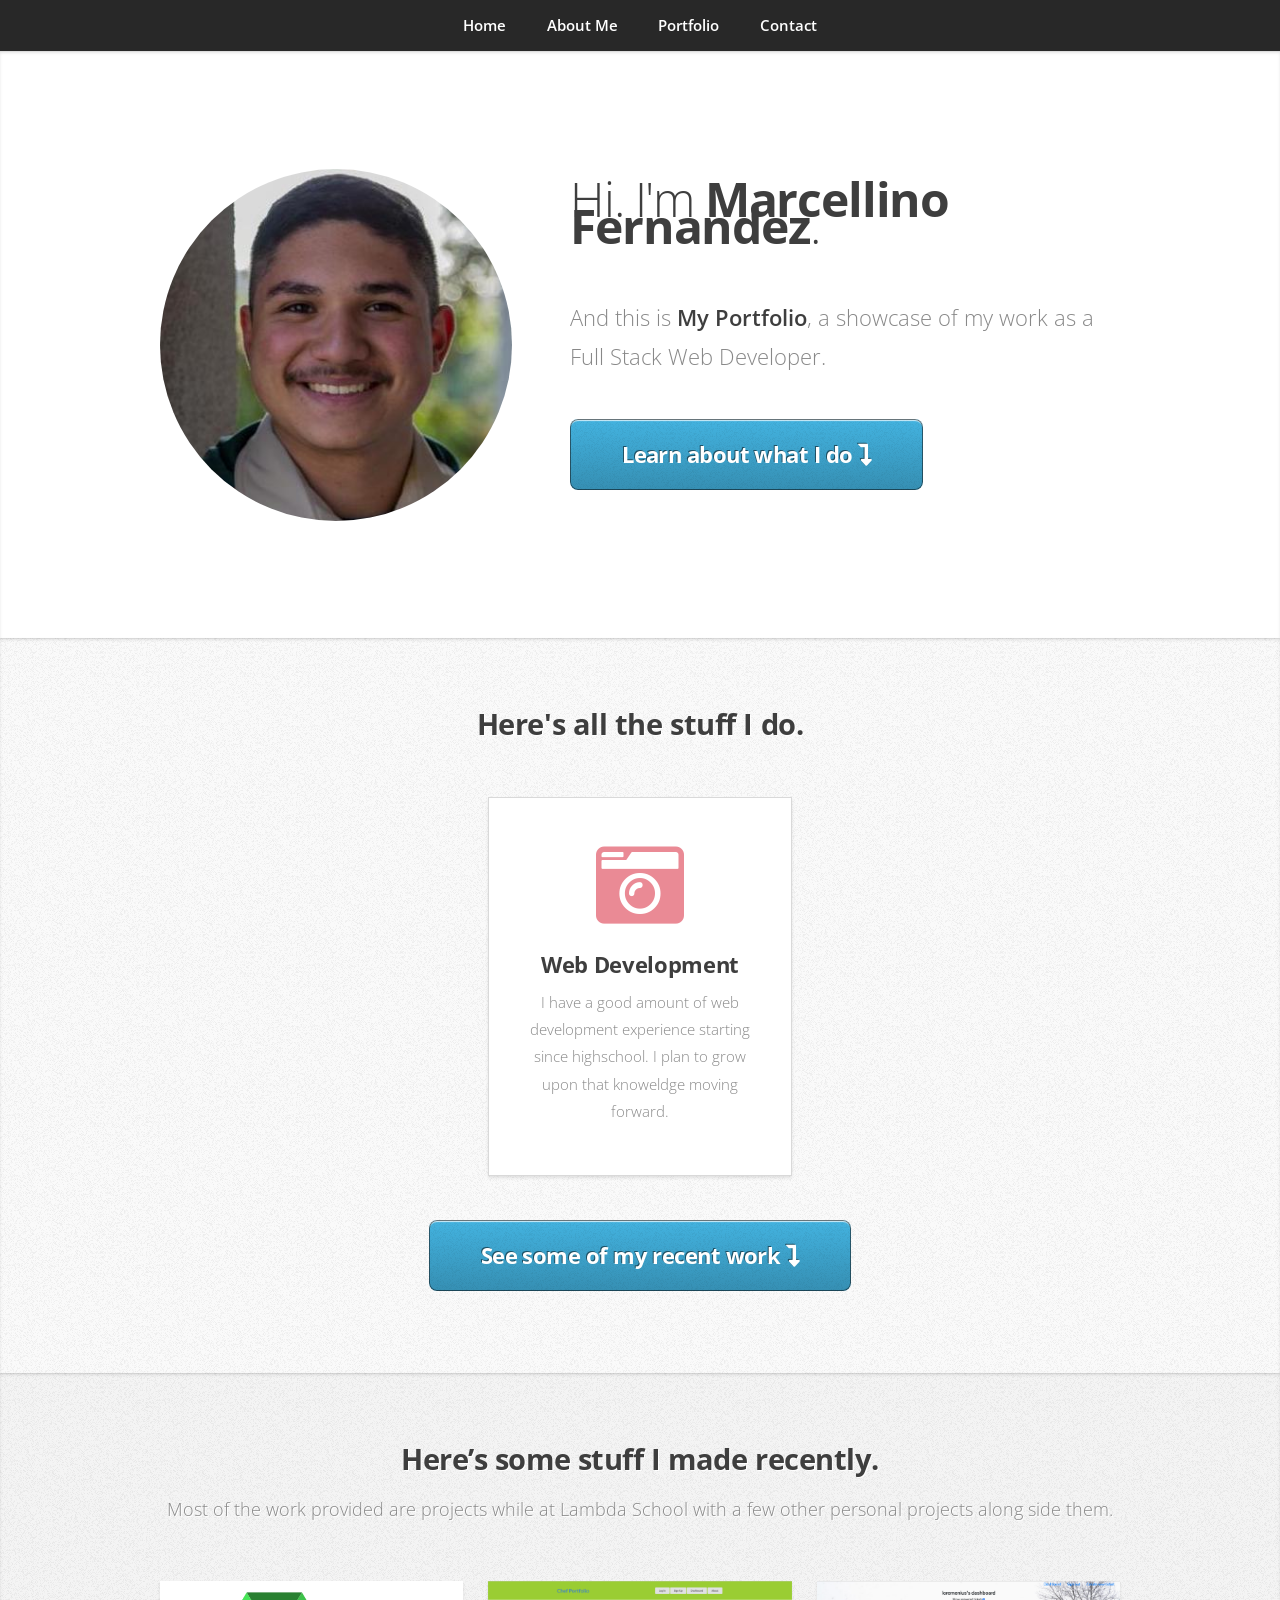
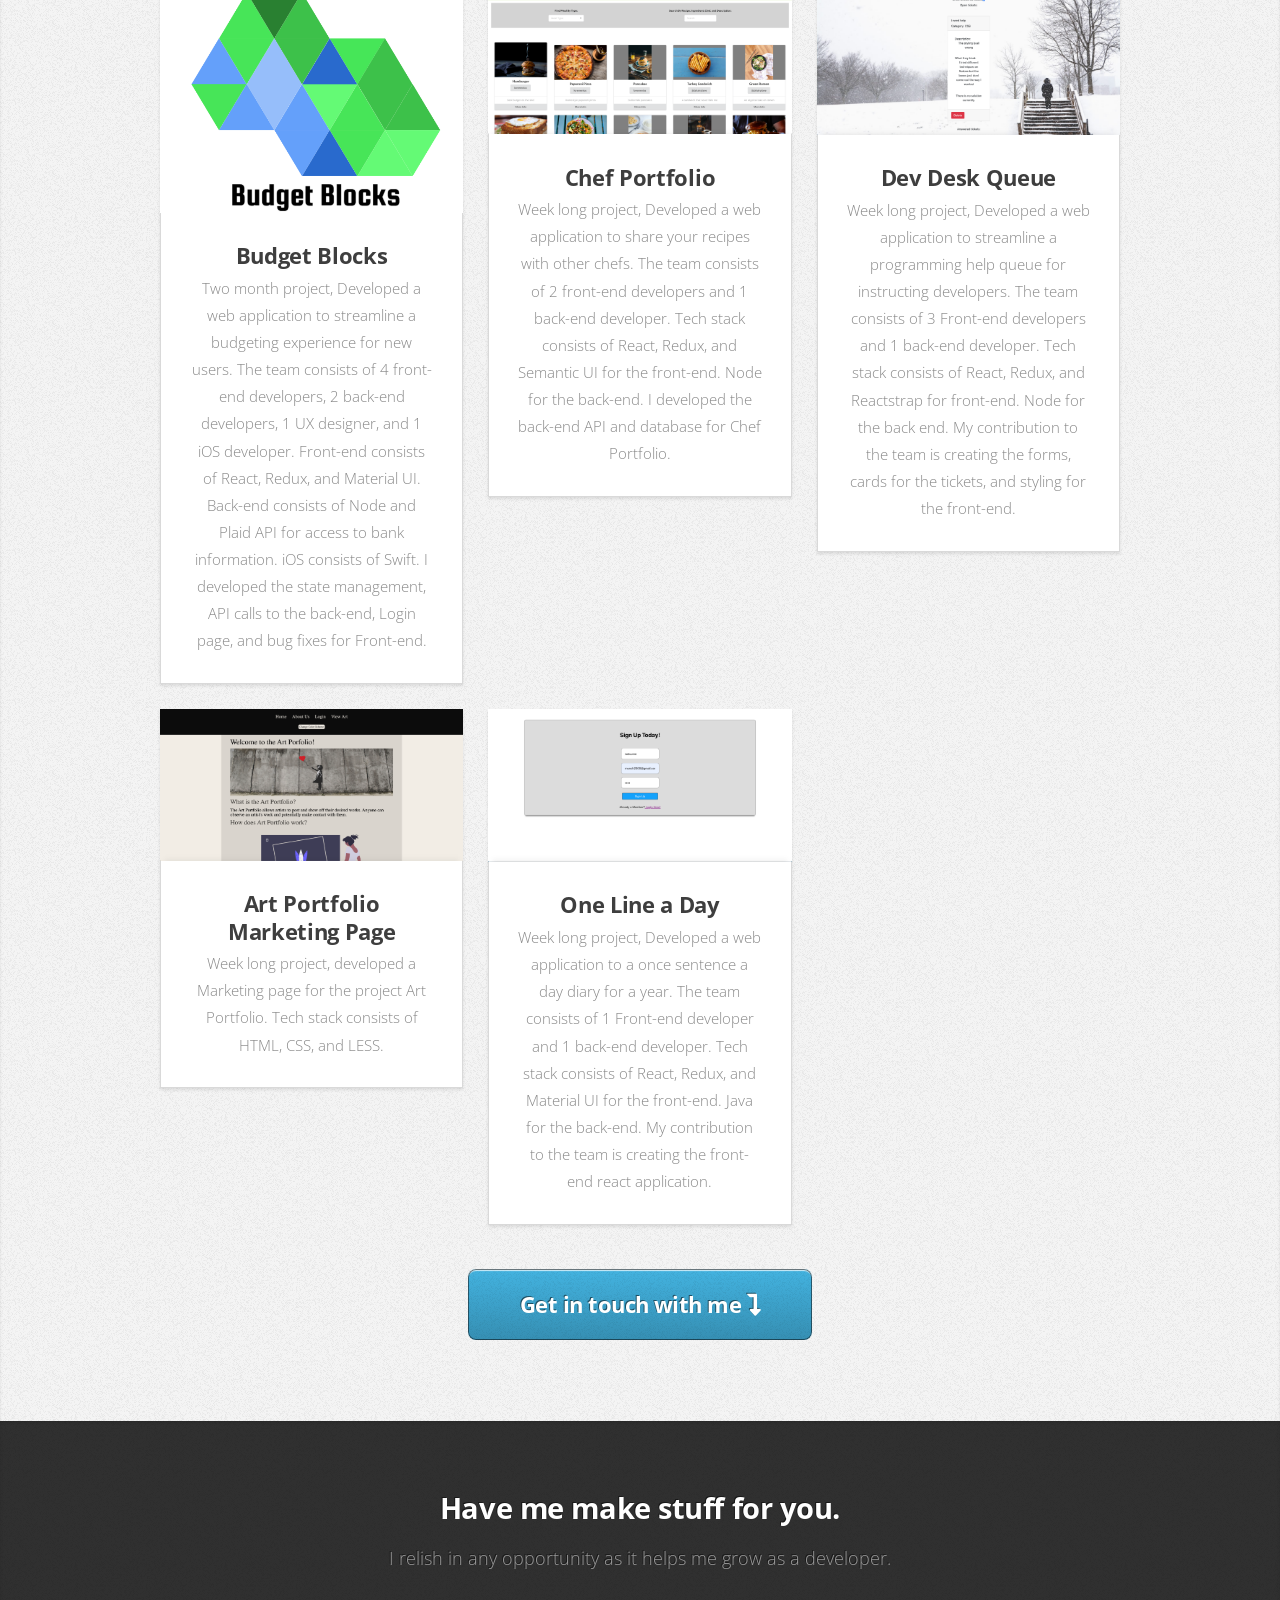
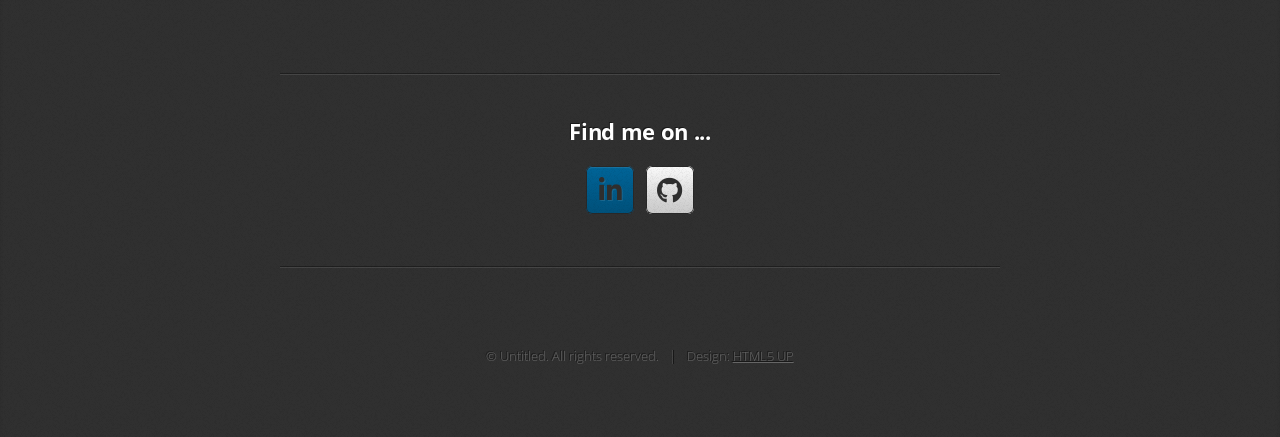
==== index.html @ 63245873 "changed naming of navbar" ====
<!DOCTYPE HTML>
<!--
	Miniport by HTML5 UP
	html5up.net | @ajlkn
	Free for personal and commercial use under the CCA 3.0 license (html5up.net/license)
-->
<html>
	<head>
		<title>Marcellino Fernandez</title>
		<meta charset="utf-8" />
		<meta name="viewport" content="width=device-width, initial-scale=1, user-scalable=no" />
		<link rel="stylesheet" href="assets/css/main.css" />
	</head>
	<body class="is-preload">

		<!-- Nav -->
			<nav id="nav">
				<ul class="container">
					<li><a href="#top">Home</a></li>
					<li><a href="#work">About Me</a></li>
					<li><a href="#portfolio">Portfolio</a></li>
					<li><a href="#contact">Contact</a></li>
				</ul>
			</nav>

		<!-- Home -->
			<article id="top" class="wrapper style1">
				<div class="container">
					<div class="row">
						<div class="col-4 col-5-large col-12-medium">
							<span class="image fit"><img src="images/profilepicture.jpeg" alt="" /></span>
						</div>
						<div class="col-8 col-7-large col-12-medium">
							<header>
								<h1>Hi. I'm <strong>Marcellino Fernandez</strong>.</h1>
							</header>
							<p>And this is <strong>My Portfolio</strong>, a showcase of my work as a Full Stack Web Developer.</p>
							<a href="#work" class="button large scrolly">Learn about what I do <span class="fas fa-level-down-alt"></span> </a>
						</div>
					</div>
				</div>
			</article>

		<!-- Work -->
			<article id="work" class="wrapper style2">
				<div class="container">
					<header>
						<h2>Here's all the stuff I do.</h2>
					
					</header>
					<div class="row aln-center">
						<div class="col-4 col-6-medium col-12-small">
							<section class="box style1">
								<span class="icon solid featured fa-camera-retro"></span>
								<h3>Web Development</h3>
								<p>I have a good amount of web development experience starting since highschool. I plan to grow upon that knoweldge moving forward.</p>
							</section>
						</div>
					</div>
					<footer>
					
						<a href="#portfolio" class="button large scrolly">See some of my recent work <span class="fas fa-level-down-alt"></span> </a>
					</footer>
				</div>
			</article>

		<!-- Portfolio -->
			<article id="portfolio" class="wrapper style3">
				<div class="container">
					<header>
						<h2>Here’s some stuff I made recently.</h2>
						<p>Most of the work provided are projects while at Lambda School with a few other personal projects along side them.</p>
					</header>
					<div class="row">
						<div class="col-4 col-6-medium col-12-small">
							<article class="box style2">
								<a href="https://www.budgetblocks.org/" class="image featured"><img src="images/budgetblocks.png" alt="" /></a>
								<h3><a href="https://www.budgetblocks.org/">Budget Blocks</a></h3>
								<p>Two month project, Developed a web application to streamline a budgeting experience for new users. The team consists of 4 front-end developers, 2 back-end developers, 1 UX designer, and 1 iOS developer. Front-end consists of React, Redux, and Material UI. Back-end consists of Node and Plaid API for access to bank information. iOS consists of Swift. I developed the state management, API calls to the back-end, Login page, and bug fixes for Front-end.</p>
							</article>
						</div>
						<div class="col-4 col-6-medium col-12-small">
							<article class="box style2">
								<a href="https://front-end-delta-puce.now.sh/" class="image featured"><img src="images/chefport.png" alt="" /></a>
								<h3><a href="https://front-end-delta-puce.now.sh/">Chef Portfolio</a></h3>
								<p>Week long project, Developed a web application to share your recipes with other chefs. The team consists of 2 front-end developers and 1 back-end developer. Tech stack consists of React, Redux, and Semantic UI for the front-end. Node for the back-end. I developed the back-end API and database for Chef Portfolio.</p>
							</article>
						</div>
						<div class="col-4 col-6-medium col-12-small">
							<article class="box style2">
								<a href="https://devdesk-queue-bw.netlify.app/" class="image featured"><img src="images/devdeskqueue.png" alt="" /></a>
								<h3><a href="https://devdesk-queue-bw.netlify.app/">Dev Desk Queue</a></h3>
								<p>Week long project, Developed a web application to streamline a programming help queue for instructing developers. The team consists of 3 Front-end developers and 1 back-end developer. Tech stack consists of React, Redux, and Reactstrap for front-end. Node for the back end. My contribution to the team is creating the forms, cards for the tickets, and styling for the front-end.</p>
							</article>
						</div>
						<div class="col-4 col-6-medium col-12-small">
							<article class="box style2">
								<a href="bw-artportfolio/index.html" class="image featured"><img src="images/bw-art.png" alt="" /></a>
								<h3><a href="bw-artportfolio/index.html">Art Portfolio Marketing Page</a></h3>
								<p>Week long project, developed a Marketing page for the project Art Portfolio. Tech stack consists of HTML, CSS, and LESS. </p>
							</article>
						</div>
						<div class="col-4 col-6-medium col-12-small">
							<article class="box style2">
								<a href="https://front-end-eight-nu.now.sh/" class="image featured"><img src="images/onelineaday.png" alt="" /></a>
								<h3><a href="https://front-end-eight-nu.now.sh/">One Line a Day</a></h3>
								<p>Week long project, Developed a web application to a once sentence a day diary for a year. The team consists of 1 Front-end developer and 1 back-end developer. Tech stack consists of React, Redux, and Material UI for the front-end. Java for the back-end. My contribution to the team is creating the front-end react application.</p>
							</article>
						</div>
					</div>
					<footer>
						
						<a href="#contact" class="button large scrolly">Get in touch with me <span class="fas fa-level-down-alt"></span> </a>
					</footer>
				</div>
			</article>

		<!-- Contact -->
			<article id="contact" class="wrapper style4">
				<div class="container medium">
					<header>
						<h2>Have me make stuff for you.</h2>
						<p>I relish in any opportunity as it helps me grow as a developer.</p>
					</header>
					<div class="row">
						<!-- <div class="col-12">
							<form method="post" action="#">
								<div class="row">
									<div class="col-6 col-12-small">
										<input type="text" name="name" id="name" placeholder="Name" />
									</div>
									<div class="col-6 col-12-small">
										<input type="text" name="email" id="email" placeholder="Email" />
									</div>
									<div class="col-12">
										<input type="text" name="subject" id="subject" placeholder="Subject" />
									</div>
									<div class="col-12">
										<textarea name="message" id="message" placeholder="Message"></textarea>
									</div>
									<div class="col-12">
										<ul class="actions">
											<li><input type="submit" value="Send Message" /></li>
											<li><input type="reset" value="Clear Form" class="alt" /></li>
										</ul>
									</div>
								</div>
							</form>
						</div> -->
						<div class="col-12">
							<hr />
							<h3>Find me on ...</h3>
							<ul class="social">
								<li><a href="https://www.linkedin.com/in/marcellino-fernandez/" class="icon brands fa-linkedin-in"><span class="label">LinkedIn</span></a></li>
								<li><a href="https://github.com/Loremenius" class="icon brands fa-github"><span class="label">Github</span></a></li>
							</ul>
							<hr />
						</div>
					</div>
					<footer>
						<ul id="copyright">
							<li>&copy; Untitled. All rights reserved.</li><li>Design: <a href="http://html5up.net">HTML5 UP</a></li>
						</ul>
					</footer>
				</div>
			</article>

		<!-- Scripts -->
			<script src="assets/js/jquery.min.js"></script>
			<script src="assets/js/jquery.scrolly.min.js"></script>
			<script src="assets/js/browser.min.js"></script>
			<script src="assets/js/breakpoints.min.js"></script>
			<script src="assets/js/util.js"></script>
			<script src="assets/js/main.js"></script>

	</body>
</html>
---- assets/css/main.css ----
@import url("https://fonts.googleapis.com/css?family=Open+Sans:300,300italic,600,600italic,700");
@import url("fontawesome-all.min.css");

/*
	Miniport by HTML5 UP
	html5up.net | @ajlkn
	Free for personal and commercial use under the CCA 3.0 license (html5up.net/license)
*/

html, body, div, span, applet, object,
iframe, h1, h2, h3, h4, h5, h6, p, blockquote,
pre, a, abbr, acronym, address, big, cite,
code, del, dfn, em, img, ins, kbd, q, s, samp,
small, strike, strong, sub, sup, tt, var, b,
u, i, center, dl, dt, dd, ol, ul, li, fieldset,
form, label, legend, table, caption, tbody,
tfoot, thead, tr, th, td, article, aside,
canvas, details, embed, figure, figcaption,
footer, header, hgroup, menu, nav, output, ruby,
section, summary, time, mark, audio, video {
	margin: 0;
	padding: 0;
	border: 0;
	font-size: 100%;
	font: inherit;
	vertical-align: baseline;}

article, aside, details, figcaption, figure,
footer, header, hgroup, menu, nav, section {
	display: block;}

body {
	line-height: 1;
}

ol, ul {
	list-style: none;
}

blockquote, q {
	quotes: none;
}

	blockquote:before, blockquote:after, q:before, q:after {
		content: '';
		content: none;
	}

table {
	border-collapse: collapse;
	border-spacing: 0;
}

body {
	-webkit-text-size-adjust: none;
}

mark {
	background-color: transparent;
	color: inherit;
}

input::-moz-focus-inner {
	border: 0;
	padding: 0;
}

input, select, textarea {
	-moz-appearance: none;
	-webkit-appearance: none;
	-ms-appearance: none;
	appearance: none;
}

/* Basic */

	html {
		box-sizing: border-box;
	}

	*, *:before, *:after {
		box-sizing: inherit;
	}

	body {
		padding-top: 3.5em;
	}

		body.is-preload *, body.is-preload *:before, body.is-preload *:after {
			-moz-animation: none !important;
			-webkit-animation: none !important;
			-ms-animation: none !important;
			animation: none !important;
			-moz-transition: none !important;
			-webkit-transition: none !important;
			-ms-transition: none !important;
			transition: none !important;
		}

	body, input, textarea, select {
		font-family: 'Open Sans', sans-serif;
		line-height: 1.85em;
		color: #888;
		font-weight: 300;
		font-size: 13pt;
	}

	a {
		-moz-transition: color .2s ease-in-out;
		-webkit-transition: color .2s ease-in-out;
		-ms-transition: color .2s ease-in-out;
		transition: color .2s ease-in-out;
		color: #43B3E0;
		text-decoration: underline;
	}

		a:hover {
			color: #43bff0 !important;
		}

		a img {
			border: 0;
		}

	b, strong {
		font-weight: 600;
		color: #3e3e3e;
	}

	i, em {
		font-style: italic;
	}

	sub {
		position: relative;
		top: 0.5em;
		font-size: 0.8em;
	}

	sup {
		position: relative;
		top: -0.5em;
		font-size: 0.8em;
	}

	blockquote {
		border-left: solid 0.75em #eee;
		padding: 1em 0 1em 1.5em;
		font-style: italic;
	}

	h1, h2, h3, h4, h5, h6 {
		color: #3e3e3e;
		margin: 0 0 0.75em 0;
	}

	h1 a, h2 a, h3 a, h4 a, h5 a, h6 a {
		text-decoration: none;
		color: inherit;
	}

	h2, h3, h4, h5, h6 {
		font-weight: 700;
	}

	h1 {
		font-size: 3.25em;
		letter-spacing: -0.025em;
		font-weight: 300;
	}

		h1 strong {
			font-weight: 700;
		}

	h2 {
		font-size: 2em;
		letter-spacing: -0.015em;
	}

	h3 {
		font-size: 1.5em;
		letter-spacing: -0.015em;
	}

	em, i {
		font-style: italic;
	}

	br.clear {
		clear: both;
	}

	hr {
		border: 0;
		border-top: solid 1px #444;
		border-top-color: rgba(0, 0, 0, 0.35);
		box-shadow: 0px 1px 0px 0px rgba(255, 255, 255, 0.1);
		height: 1px;
		margin: 3em 0;
	}

	p, ul, ol, dl, table {
		margin-bottom: 2em;
	}

	header {
		margin: 0 0 3em 0;
	}

		header > p {
			font-size: 1.25em;
			margin: 0;
		}

	footer {
		margin: 3em 0 0 0;
	}

		footer > p {
			font-size: 1.25em;
		}

/* Container */

	.container {
		margin: 0 auto;
		max-width: calc(100% - 50px);
		width: 1200px;
	}

		.container.medium {
			width: 900px;
		}

		@media screen and (max-width: 1680px) {

			.container {
				width: 1200px;
			}

				.container.medium {
					width: 900px;
				}

		}

		@media screen and (max-width: 1280px) {

			.container {
				width: 960px;
			}

				.container.medium {
					width: 720px;
				}

		}

		@media screen and (max-width: 980px) {

			.container {
				width: 100%;
			}

				.container.medium {
					width: 75%;
				}

		}

		@media screen and (max-width: 736px) {

			.container {
				width: 100%;
				max-width: calc(100% - 30px);
			}

				.container.medium {
					width: 100%;
				}

		}

/* Row */

	.row {
		display: flex;
		flex-wrap: wrap;
		box-sizing: border-box;
		align-items: stretch;
	}

		.row > * {
			box-sizing: border-box;
		}

		.row.gtr-uniform > * > :last-child {
			margin-bottom: 0;
		}

		.row.aln-left {
			justify-content: flex-start;
		}

		.row.aln-center {
			justify-content: center;
		}

		.row.aln-right {
			justify-content: flex-end;
		}

		.row.aln-top {
			align-items: flex-start;
		}

		.row.aln-middle {
			align-items: center;
		}

		.row.aln-bottom {
			align-items: flex-end;
		}

		.row > .imp {
			order: -1;
		}

		.row > .col-1 {
			width: 8.33333%;
		}

		.row > .off-1 {
			margin-left: 8.33333%;
		}

		.row > .col-2 {
			width: 16.66667%;
		}

		.row > .off-2 {
			margin-left: 16.66667%;
		}

		.row > .col-3 {
			width: 25%;
		}

		.row > .off-3 {
			margin-left: 25%;
		}

		.row > .col-4 {
			width: 33.33333%;
		}

		.row > .off-4 {
			margin-left: 33.33333%;
		}

		.row > .col-5 {
			width: 41.66667%;
		}

		.row > .off-5 {
			margin-left: 41.66667%;
		}

		.row > .col-6 {
			width: 50%;
		}

		.row > .off-6 {
			margin-left: 50%;
		}

		.row > .col-7 {
			width: 58.33333%;
		}

		.row > .off-7 {
			margin-left: 58.33333%;
		}

		.row > .col-8 {
			width: 66.66667%;
		}

		.row > .off-8 {
			margin-left: 66.66667%;
		}

		.row > .col-9 {
			width: 75%;
		}

		.row > .off-9 {
			margin-left: 75%;
		}

		.row > .col-10 {
			width: 83.33333%;
		}

		.row > .off-10 {
			margin-left: 83.33333%;
		}

		.row > .col-11 {
			width: 91.66667%;
		}

		.row > .off-11 {
			margin-left: 91.66667%;
		}

		.row > .col-12 {
			width: 100%;
		}

		.row > .off-12 {
			margin-left: 100%;
		}

		.row.gtr-0 {
			margin-top: 0px;
			margin-left: 0px;
		}

			.row.gtr-0 > * {
				padding: 0px 0 0 0px;
			}

			.row.gtr-0.gtr-uniform {
				margin-top: 0px;
			}

				.row.gtr-0.gtr-uniform > * {
					padding-top: 0px;
				}

		.row.gtr-25 {
			margin-top: -6.25px;
			margin-left: -6.25px;
		}

			.row.gtr-25 > * {
				padding: 6.25px 0 0 6.25px;
			}

			.row.gtr-25.gtr-uniform {
				margin-top: -6.25px;
			}

				.row.gtr-25.gtr-uniform > * {
					padding-top: 6.25px;
				}

		.row.gtr-50 {
			margin-top: -12.5px;
			margin-left: -12.5px;
		}

			.row.gtr-50 > * {
				padding: 12.5px 0 0 12.5px;
			}

			.row.gtr-50.gtr-uniform {
				margin-top: -12.5px;
			}

				.row.gtr-50.gtr-uniform > * {
					padding-top: 12.5px;
				}

		.row {
			margin-top: -25px;
			margin-left: -25px;
		}

			.row > * {
				padding: 25px 0 0 25px;
			}

			.row.gtr-uniform {
				margin-top: -25px;
			}

				.row.gtr-uniform > * {
					padding-top: 25px;
				}

		.row.gtr-150 {
			margin-top: -37.5px;
			margin-left: -37.5px;
		}

			.row.gtr-150 > * {
				padding: 37.5px 0 0 37.5px;
			}

			.row.gtr-150.gtr-uniform {
				margin-top: -37.5px;
			}

				.row.gtr-150.gtr-uniform > * {
					padding-top: 37.5px;
				}

		.row.gtr-200 {
			margin-top: -50px;
			margin-left: -50px;
		}

			.row.gtr-200 > * {
				padding: 50px 0 0 50px;
			}

			.row.gtr-200.gtr-uniform {
				margin-top: -50px;
			}

				.row.gtr-200.gtr-uniform > * {
					padding-top: 50px;
				}

		@media screen and (max-width: 1680px) {

			.row {
				display: flex;
				flex-wrap: wrap;
				box-sizing: border-box;
				align-items: stretch;
			}

				.row > * {
					box-sizing: border-box;
				}

				.row.gtr-uniform > * > :last-child {
					margin-bottom: 0;
				}

				.row.aln-left {
					justify-content: flex-start;
				}

				.row.aln-center {
					justify-content: center;
				}

				.row.aln-right {
					justify-content: flex-end;
				}

				.row.aln-top {
					align-items: flex-start;
				}

				.row.aln-middle {
					align-items: center;
				}

				.row.aln-bottom {
					align-items: flex-end;
				}

				.row > .imp-xlarge {
					order: -1;
				}

				.row > .col-1-xlarge {
					width: 8.33333%;
				}

				.row > .off-1-xlarge {
					margin-left: 8.33333%;
				}

				.row > .col-2-xlarge {
					width: 16.66667%;
				}

				.row > .off-2-xlarge {
					margin-left: 16.66667%;
				}

				.row > .col-3-xlarge {
					width: 25%;
				}

				.row > .off-3-xlarge {
					margin-left: 25%;
				}

				.row > .col-4-xlarge {
					width: 33.33333%;
				}

				.row > .off-4-xlarge {
					margin-left: 33.33333%;
				}

				.row > .col-5-xlarge {
					width: 41.66667%;
				}

				.row > .off-5-xlarge {
					margin-left: 41.66667%;
				}

				.row > .col-6-xlarge {
					width: 50%;
				}

				.row > .off-6-xlarge {
					margin-left: 50%;
				}

				.row > .col-7-xlarge {
					width: 58.33333%;
				}

				.row > .off-7-xlarge {
					margin-left: 58.33333%;
				}

				.row > .col-8-xlarge {
					width: 66.66667%;
				}

				.row > .off-8-xlarge {
					margin-left: 66.66667%;
				}

				.row > .col-9-xlarge {
					width: 75%;
				}

				.row > .off-9-xlarge {
					margin-left: 75%;
				}

				.row > .col-10-xlarge {
					width: 83.33333%;
				}

				.row > .off-10-xlarge {
					margin-left: 83.33333%;
				}

				.row > .col-11-xlarge {
					width: 91.66667%;
				}

				.row > .off-11-xlarge {
					margin-left: 91.66667%;
				}

				.row > .col-12-xlarge {
					width: 100%;
				}

				.row > .off-12-xlarge {
					margin-left: 100%;
				}

				.row.gtr-0 {
					margin-top: 0px;
					margin-left: 0px;
				}

					.row.gtr-0 > * {
						padding: 0px 0 0 0px;
					}

					.row.gtr-0.gtr-uniform {
						margin-top: 0px;
					}

						.row.gtr-0.gtr-uniform > * {
							padding-top: 0px;
						}

				.row.gtr-25 {
					margin-top: -6.25px;
					margin-left: -6.25px;
				}

					.row.gtr-25 > * {
						padding: 6.25px 0 0 6.25px;
					}

					.row.gtr-25.gtr-uniform {
						margin-top: -6.25px;
					}

						.row.gtr-25.gtr-uniform > * {
							padding-top: 6.25px;
						}

				.row.gtr-50 {
					margin-top: -12.5px;
					margin-left: -12.5px;
				}

					.row.gtr-50 > * {
						padding: 12.5px 0 0 12.5px;
					}

					.row.gtr-50.gtr-uniform {
						margin-top: -12.5px;
					}

						.row.gtr-50.gtr-uniform > * {
							padding-top: 12.5px;
						}

				.row {
					margin-top: -25px;
					margin-left: -25px;
				}

					.row > * {
						padding: 25px 0 0 25px;
					}

					.row.gtr-uniform {
						margin-top: -25px;
					}

						.row.gtr-uniform > * {
							padding-top: 25px;
						}

				.row.gtr-150 {
					margin-top: -37.5px;
					margin-left: -37.5px;
				}

					.row.gtr-150 > * {
						padding: 37.5px 0 0 37.5px;
					}

					.row.gtr-150.gtr-uniform {
						margin-top: -37.5px;
					}

						.row.gtr-150.gtr-uniform > * {
							padding-top: 37.5px;
						}

				.row.gtr-200 {
					margin-top: -50px;
					margin-left: -50px;
				}

					.row.gtr-200 > * {
						padding: 50px 0 0 50px;
					}

					.row.gtr-200.gtr-uniform {
						margin-top: -50px;
					}

						.row.gtr-200.gtr-uniform > * {
							padding-top: 50px;
						}

		}

		@media screen and (max-width: 1280px) {

			.row {
				display: flex;
				flex-wrap: wrap;
				box-sizing: border-box;
				align-items: stretch;
			}

				.row > * {
					box-sizing: border-box;
				}

				.row.gtr-uniform > * > :last-child {
					margin-bottom: 0;
				}

				.row.aln-left {
					justify-content: flex-start;
				}

				.row.aln-center {
					justify-content: center;
				}

				.row.aln-right {
					justify-content: flex-end;
				}

				.row.aln-top {
					align-items: flex-start;
				}

				.row.aln-middle {
					align-items: center;
				}

				.row.aln-bottom {
					align-items: flex-end;
				}

				.row > .imp-large {
					order: -1;
				}

				.row > .col-1-large {
					width: 8.33333%;
				}

				.row > .off-1-large {
					margin-left: 8.33333%;
				}

				.row > .col-2-large {
					width: 16.66667%;
				}

				.row > .off-2-large {
					margin-left: 16.66667%;
				}

				.row > .col-3-large {
					width: 25%;
				}

				.row > .off-3-large {
					margin-left: 25%;
				}

				.row > .col-4-large {
					width: 33.33333%;
				}

				.row > .off-4-large {
					margin-left: 33.33333%;
				}

				.row > .col-5-large {
					width: 41.66667%;
				}

				.row > .off-5-large {
					margin-left: 41.66667%;
				}

				.row > .col-6-large {
					width: 50%;
				}

				.row > .off-6-large {
					margin-left: 50%;
				}

				.row > .col-7-large {
					width: 58.33333%;
				}

				.row > .off-7-large {
					margin-left: 58.33333%;
				}

				.row > .col-8-large {
					width: 66.66667%;
				}

				.row > .off-8-large {
					margin-left: 66.66667%;
				}

				.row > .col-9-large {
					width: 75%;
				}

				.row > .off-9-large {
					margin-left: 75%;
				}

				.row > .col-10-large {
					width: 83.33333%;
				}

				.row > .off-10-large {
					margin-left: 83.33333%;
				}

				.row > .col-11-large {
					width: 91.66667%;
				}

				.row > .off-11-large {
					margin-left: 91.66667%;
				}

				.row > .col-12-large {
					width: 100%;
				}

				.row > .off-12-large {
					margin-left: 100%;
				}

				.row.gtr-0 {
					margin-top: 0px;
					margin-left: 0px;
				}

					.row.gtr-0 > * {
						padding: 0px 0 0 0px;
					}

					.row.gtr-0.gtr-uniform {
						margin-top: 0px;
					}

						.row.gtr-0.gtr-uniform > * {
							padding-top: 0px;
						}

				.row.gtr-25 {
					margin-top: -6.25px;
					margin-left: -6.25px;
				}

					.row.gtr-25 > * {
						padding: 6.25px 0 0 6.25px;
					}

					.row.gtr-25.gtr-uniform {
						margin-top: -6.25px;
					}

						.row.gtr-25.gtr-uniform > * {
							padding-top: 6.25px;
						}

				.row.gtr-50 {
					margin-top: -12.5px;
					margin-left: -12.5px;
				}

					.row.gtr-50 > * {
						padding: 12.5px 0 0 12.5px;
					}

					.row.gtr-50.gtr-uniform {
						margin-top: -12.5px;
					}

						.row.gtr-50.gtr-uniform > * {
							padding-top: 12.5px;
						}

				.row {
					margin-top: -25px;
					margin-left: -25px;
				}

					.row > * {
						padding: 25px 0 0 25px;
					}

					.row.gtr-uniform {
						margin-top: -25px;
					}

						.row.gtr-uniform > * {
							padding-top: 25px;
						}

				.row.gtr-150 {
					margin-top: -37.5px;
					margin-left: -37.5px;
				}

					.row.gtr-150 > * {
						padding: 37.5px 0 0 37.5px;
					}

					.row.gtr-150.gtr-uniform {
						margin-top: -37.5px;
					}

						.row.gtr-150.gtr-uniform > * {
							padding-top: 37.5px;
						}

				.row.gtr-200 {
					margin-top: -50px;
					margin-left: -50px;
				}

					.row.gtr-200 > * {
						padding: 50px 0 0 50px;
					}

					.row.gtr-200.gtr-uniform {
						margin-top: -50px;
					}

						.row.gtr-200.gtr-uniform > * {
							padding-top: 50px;
						}

		}

		@media screen and (max-width: 980px) {

			.row {
				display: flex;
				flex-wrap: wrap;
				box-sizing: border-box;
				align-items: stretch;
			}

				.row > * {
					box-sizing: border-box;
				}

				.row.gtr-uniform > * > :last-child {
					margin-bottom: 0;
				}

				.row.aln-left {
					justify-content: flex-start;
				}

				.row.aln-center {
					justify-content: center;
				}

				.row.aln-right {
					justify-content: flex-end;
				}

				.row.aln-top {
					align-items: flex-start;
				}

				.row.aln-middle {
					align-items: center;
				}

				.row.aln-bottom {
					align-items: flex-end;
				}

				.row > .imp-medium {
					order: -1;
				}

				.row > .col-1-medium {
					width: 8.33333%;
				}

				.row > .off-1-medium {
					margin-left: 8.33333%;
				}

				.row > .col-2-medium {
					width: 16.66667%;
				}

				.row > .off-2-medium {
					margin-left: 16.66667%;
				}

				.row > .col-3-medium {
					width: 25%;
				}

				.row > .off-3-medium {
					margin-left: 25%;
				}

				.row > .col-4-medium {
					width: 33.33333%;
				}

				.row > .off-4-medium {
					margin-left: 33.33333%;
				}

				.row > .col-5-medium {
					width: 41.66667%;
				}

				.row > .off-5-medium {
					margin-left: 41.66667%;
				}

				.row > .col-6-medium {
					width: 50%;
				}

				.row > .off-6-medium {
					margin-left: 50%;
				}

				.row > .col-7-medium {
					width: 58.33333%;
				}

				.row > .off-7-medium {
					margin-left: 58.33333%;
				}

				.row > .col-8-medium {
					width: 66.66667%;
				}

				.row > .off-8-medium {
					margin-left: 66.66667%;
				}

				.row > .col-9-medium {
					width: 75%;
				}

				.row > .off-9-medium {
					margin-left: 75%;
				}

				.row > .col-10-medium {
					width: 83.33333%;
				}

				.row > .off-10-medium {
					margin-left: 83.33333%;
				}

				.row > .col-11-medium {
					width: 91.66667%;
				}

				.row > .off-11-medium {
					margin-left: 91.66667%;
				}

				.row > .col-12-medium {
					width: 100%;
				}

				.row > .off-12-medium {
					margin-left: 100%;
				}

				.row.gtr-0 {
					margin-top: 0px;
					margin-left: 0px;
				}

					.row.gtr-0 > * {
						padding: 0px 0 0 0px;
					}

					.row.gtr-0.gtr-uniform {
						margin-top: 0px;
					}

						.row.gtr-0.gtr-uniform > * {
							padding-top: 0px;
						}

				.row.gtr-25 {
					margin-top: -6.25px;
					margin-left: -6.25px;
				}

					.row.gtr-25 > * {
						padding: 6.25px 0 0 6.25px;
					}

					.row.gtr-25.gtr-uniform {
						margin-top: -6.25px;
					}

						.row.gtr-25.gtr-uniform > * {
							padding-top: 6.25px;
						}

				.row.gtr-50 {
					margin-top: -12.5px;
					margin-left: -12.5px;
				}

					.row.gtr-50 > * {
						padding: 12.5px 0 0 12.5px;
					}

					.row.gtr-50.gtr-uniform {
						margin-top: -12.5px;
					}

						.row.gtr-50.gtr-uniform > * {
							padding-top: 12.5px;
						}

				.row {
					margin-top: -25px;
					margin-left: -25px;
				}

					.row > * {
						padding: 25px 0 0 25px;
					}

					.row.gtr-uniform {
						margin-top: -25px;
					}

						.row.gtr-uniform > * {
							padding-top: 25px;
						}

				.row.gtr-150 {
					margin-top: -37.5px;
					margin-left: -37.5px;
				}

					.row.gtr-150 > * {
						padding: 37.5px 0 0 37.5px;
					}

					.row.gtr-150.gtr-uniform {
						margin-top: -37.5px;
					}

						.row.gtr-150.gtr-uniform > * {
							padding-top: 37.5px;
						}

				.row.gtr-200 {
					margin-top: -50px;
					margin-left: -50px;
				}

					.row.gtr-200 > * {
						padding: 50px 0 0 50px;
					}

					.row.gtr-200.gtr-uniform {
						margin-top: -50px;
					}

						.row.gtr-200.gtr-uniform > * {
							padding-top: 50px;
						}

		}

		@media screen and (max-width: 736px) {

			.row {
				display: flex;
				flex-wrap: wrap;
				box-sizing: border-box;
				align-items: stretch;
			}

				.row > * {
					box-sizing: border-box;
				}

				.row.gtr-uniform > * > :last-child {
					margin-bottom: 0;
				}

				.row.aln-left {
					justify-content: flex-start;
				}

				.row.aln-center {
					justify-content: center;
				}

				.row.aln-right {
					justify-content: flex-end;
				}

				.row.aln-top {
					align-items: flex-start;
				}

				.row.aln-middle {
					align-items: center;
				}

				.row.aln-bottom {
					align-items: flex-end;
				}

				.row > .imp-small {
					order: -1;
				}

				.row > .col-1-small {
					width: 8.33333%;
				}

				.row > .off-1-small {
					margin-left: 8.33333%;
				}

				.row > .col-2-small {
					width: 16.66667%;
				}

				.row > .off-2-small {
					margin-left: 16.66667%;
				}

				.row > .col-3-small {
					width: 25%;
				}

				.row > .off-3-small {
					margin-left: 25%;
				}

				.row > .col-4-small {
					width: 33.33333%;
				}

				.row > .off-4-small {
					margin-left: 33.33333%;
				}

				.row > .col-5-small {
					width: 41.66667%;
				}

				.row > .off-5-small {
					margin-left: 41.66667%;
				}

				.row > .col-6-small {
					width: 50%;
				}

				.row > .off-6-small {
					margin-left: 50%;
				}

				.row > .col-7-small {
					width: 58.33333%;
				}

				.row > .off-7-small {
					margin-left: 58.33333%;
				}

				.row > .col-8-small {
					width: 66.66667%;
				}

				.row > .off-8-small {
					margin-left: 66.66667%;
				}

				.row > .col-9-small {
					width: 75%;
				}

				.row > .off-9-small {
					margin-left: 75%;
				}

				.row > .col-10-small {
					width: 83.33333%;
				}

				.row > .off-10-small {
					margin-left: 83.33333%;
				}

				.row > .col-11-small {
					width: 91.66667%;
				}

				.row > .off-11-small {
					margin-left: 91.66667%;
				}

				.row > .col-12-small {
					width: 100%;
				}

				.row > .off-12-small {
					margin-left: 100%;
				}

				.row.gtr-0 {
					margin-top: 0px;
					margin-left: 0px;
				}

					.row.gtr-0 > * {
						padding: 0px 0 0 0px;
					}

					.row.gtr-0.gtr-uniform {
						margin-top: 0px;
					}

						.row.gtr-0.gtr-uniform > * {
							padding-top: 0px;
						}

				.row.gtr-25 {
					margin-top: -3.75px;
					margin-left: -3.75px;
				}

					.row.gtr-25 > * {
						padding: 3.75px 0 0 3.75px;
					}

					.row.gtr-25.gtr-uniform {
						margin-top: -3.75px;
					}

						.row.gtr-25.gtr-uniform > * {
							padding-top: 3.75px;
						}

				.row.gtr-50 {
					margin-top: -7.5px;
					margin-left: -7.5px;
				}

					.row.gtr-50 > * {
						padding: 7.5px 0 0 7.5px;
					}

					.row.gtr-50.gtr-uniform {
						margin-top: -7.5px;
					}

						.row.gtr-50.gtr-uniform > * {
							padding-top: 7.5px;
						}

				.row {
					margin-top: -15px;
					margin-left: -15px;
				}

					.row > * {
						padding: 15px 0 0 15px;
					}

					.row.gtr-uniform {
						margin-top: -15px;
					}

						.row.gtr-uniform > * {
							padding-top: 15px;
						}

				.row.gtr-150 {
					margin-top: -22.5px;
					margin-left: -22.5px;
				}

					.row.gtr-150 > * {
						padding: 22.5px 0 0 22.5px;
					}

					.row.gtr-150.gtr-uniform {
						margin-top: -22.5px;
					}

						.row.gtr-150.gtr-uniform > * {
							padding-top: 22.5px;
						}

				.row.gtr-200 {
					margin-top: -30px;
					margin-left: -30px;
				}

					.row.gtr-200 > * {
						padding: 30px 0 0 30px;
					}

					.row.gtr-200.gtr-uniform {
						margin-top: -30px;
					}

						.row.gtr-200.gtr-uniform > * {
							padding-top: 30px;
						}

		}

/* Form */

	form label {
		color: #3e3e3e;
		font-weight: 700;
		display: block;
		margin: 0 0 0.5em 0;
	}

	form input[type=text],
	form input[type=email],
	form input[type=password],
	form select,
	form textarea {
		-moz-transition: background .2s ease-in-out, box-shadow .2s ease-in-out;
		-webkit-transition: background .2s ease-in-out, box-shadow .2s ease-in-out;
		-ms-transition: background .2s ease-in-out, box-shadow .2s ease-in-out;
		transition: background .2s ease-in-out, box-shadow .2s ease-in-out;
		-webkit-appearance: none;
		display: block;
		border: 0;
		padding: 0.75em;
		font-size: 1em;
		border-radius: 8px;
		border: solid 1px #ddd;
		background: #fff;
		color: #bbb;
		box-shadow: inset 0px 2px 3px 1px rgba(0, 0, 0, 0.05), 0px 1px 0px 0px rgba(255, 255, 255, 0.025);
		width: 100%;
	}

		form input[type=text]:focus,
		form input[type=email]:focus,
		form input[type=password]:focus,
		form select:focus,
		form textarea:focus {
			background: #fafafa;
			box-shadow: inset 0px 2px 5px 0px rgba(0, 0, 0, 0.05), 0px 1px 0px 0px rgba(255, 255, 255, 0.025), inset 0px 0px 2px 1px #43bff0;
		}

	form textarea {
		height: 15em;
	}

	form .actions:last-child {
		margin-bottom: 0;
	}

	form ::-webkit-input-placeholder {
		color: #555 !important;
	}

	form :-moz-placeholder {
		color: #555 !important;
	}

	form ::-moz-placeholder {
		color: #555 !important;
	}

	form :-ms-input-placeholder {
		color: #555 !important;
	}

	form ::-moz-focus-inner {
		border: 0;
	}

/* Tables */

	table {
		width: 100%;
	}

		table.default {
			width: 100%;
		}

			table.default tr {
				border-top: solid 1px #eee;
			}

				table.default tr:first-child {
					border-top: 0;
				}

			table.default td {
				padding: 0.5em 1em 0.5em 1em;
			}

			table.default th {
				text-align: left;
				padding: 0.5em 1em 0.5em 1em;
				font-weight: 600;
				margin: 0 0 1em 0;
			}

			table.default thead {
				background: #4f4f4f;
				color: #fff;
			}

/* Section/Article */

	section, article {
		margin-bottom: 3em;
	}

	section > :last-child,
	article > :last-child,
	section:last-child,
	article:last-child {
		margin-bottom: 0;
	}

/* Image */

	.image {
		display: inline-block;
		position: relative;
	}

		.image img {
			display: block;
			width: 100%;
		}

		.image.fit {
			display: block;
			width: 100%;
		}

		.image.featured {
			display: block;
			width: 100%;
			margin: 0 0 2em 0;
		}

		.image.left {
			float: left;
			margin: 0 2em 2em 0;
		}

		.image.centered {
			display: block;
			margin: 0 0 2em 0;
		}

			.image.centered img {
				margin: 0 auto;
				width: auto;
			}

/* Button */

	input[type="button"],
	input[type="submit"],
	input[type="reset"],
	button,
	.button {
		background-image: url("images/bg.png"), -moz-linear-gradient(top, rgba(0, 0, 0, 0), rgba(0, 0, 0, 0.2));
		background-image: url("images/bg.png"), -webkit-linear-gradient(top, rgba(0, 0, 0, 0), rgba(0, 0, 0, 0.2));
		background-image: url("images/bg.png"), -ms-linear-gradient(top, rgba(0, 0, 0, 0), rgba(0, 0, 0, 0.2));
		background-image: url("images/bg.png"), linear-gradient(top, rgba(0, 0, 0, 0), rgba(0, 0, 0, 0.2));
		-moz-transition: background-color .2s ease-in-out;
		-webkit-transition: background-color .2s ease-in-out;
		-ms-transition: background-color .2s ease-in-out;
		transition: background-color .2s ease-in-out;
		-webkit-appearance: none;
		position: relative;
		display: inline-block;
		color: #fff !important;
		text-decoration: none;
		font-weight: 700;
		border: 0;
		outline: 0;
		cursor: pointer;
		border-radius: 8px;
		text-shadow: -1px -1px 0.5px rgba(0, 0, 0, 0.5);
		overflow: hidden;
		box-shadow: inset 0px 0px 0px 1px rgba(0, 0, 0, 0.5), inset 0px 2px 1px 0px rgba(255, 255, 255, 0.75);
		background-color: #43B3E0;
		padding: 1em 2.35em 1em 2.35em;
		font-size: 1.1em;
		max-width: 24em;
	}

		input[type="button"]:hover,
		input[type="submit"]:hover,
		input[type="reset"]:hover,
		button:hover,
		.button:hover {
			background-color: #43bff0;
			color: #fff !important;
		}

		input[type="button"]:active,
		input[type="submit"]:active,
		input[type="reset"]:active,
		button:active,
		.button:active {
			background-color: #3BA8D3;
			top: 1px;
		}

		input[type="button"].large,
		input[type="submit"].large,
		input[type="reset"].large,
		button.large,
		.button.large {
			font-size: 1.5em;
			letter-spacing: -0.025em;
		}

		input[type="button"].alt,
		input[type="submit"].alt,
		input[type="reset"].alt,
		button.alt,
		.button.alt {
			background-color: #444;
			box-shadow: inset 0px 0px 0px 1px #242424, inset 0px 2px 1px 0px rgba(255, 255, 255, 0.2);
		}

			input[type="button"].alt:hover,
			input[type="submit"].alt:hover,
			input[type="reset"].alt:hover,
			button.alt:hover,
			.button.alt:hover {
				background-color: #4f4f4f;
				color: #fff !important;
			}

			input[type="button"].alt:active,
			input[type="submit"].alt:active,
			input[type="reset"].alt:active,
			button.alt:active,
			.button.alt:active {
				background-color: #3f3f3f;
			}

/* List */

	ul {
		list-style: disc;
		padding-left: 1em;
	}

		ul li {
			padding-left: 0.5em;
		}

	ol {
		list-style: decimal;
		padding-left: 1.25em;
	}

		ol li {
			padding-left: 0.25em;
		}

/* Social */

	ul.social {
		cursor: default;
		margin: 0;
		list-style: none;
		padding-left: 0;
	}

		ul.social li {
			position: relative;
			display: inline-block;
			margin: 0.25em;
			top: 0;
			padding-left: 0;
		}

			ul.social li a {
				-moz-transition: top .2s ease-in-out;
				-webkit-transition: top .2s ease-in-out;
				-ms-transition: top .2s ease-in-out;
				transition: top .2s ease-in-out;
				display: block;
				width: 48px;
				height: 48px;
				border-radius: 6px;
				top: 0;
				position: relative;
			}

				ul.social li a:before {
					background-image: url("images/bg.png"), -moz-linear-gradient(top, rgba(0, 0, 0, 0), rgba(0, 0, 0, 0.2));
					background-image: url("images/bg.png"), -webkit-linear-gradient(top, rgba(0, 0, 0, 0), rgba(0, 0, 0, 0.2));
					background-image: url("images/bg.png"), -ms-linear-gradient(top, rgba(0, 0, 0, 0), rgba(0, 0, 0, 0.2));
					background-image: url("images/bg.png"), linear-gradient(top, rgba(0, 0, 0, 0), rgba(0, 0, 0, 0.2));
					-moz-transition: background-color .2s ease-in-out;
					-webkit-transition: background-color .2s ease-in-out;
					-ms-transition: background-color .2s ease-in-out;
					transition: background-color .2s ease-in-out;
					/* background-color: #444; */
					border-radius: 6px;
					box-shadow: inset 0px 0px 0px 1px #282828, inset 0px 2px 1px 0px rgba(255, 255, 255, 0.1);
					color: #2E2E2E;
					display: block;
					font-size: 26px;
					height: 48px;
					line-height: 48px;
					text-align: center;
					outline: 0;
					overflow: hidden;
					text-shadow: 1px 1px 0px rgba(255, 255, 255, 0.1);
					width: 48px;
				}

				ul.social li a.fa-twitter {
					background-color: #2DAAE4;
				}

				ul.social li a.fa-facebook-f {
					background-color: #3C5A98;
				}

				ul.social li a.fa-dribbble {
					background-color: #C4376B;
				}

				ul.social li a.fa-linkedin-in {
					background-color: #006599;
				}

				ul.social li a.fa-tumblr {
					background-color: #51718A;
				}

				ul.social li a.fa-google-plus {
					background-color: #DA2713;
				}

				ul.social li a.fa-github {
					background-color: #FAFAFA;
				}

				ul.social li a.fa-rss {
					background-color: #F2600B;
				}

				ul.social li a.fa-instagram {
					background-color: #E0D7C8;
				}

				ul.social li a.fa-foursquare {
					background-color: #39A3D4;
				}

				ul.social li a.fa-skype {
					background-color: #10BEF1;
				}

				ul.social li a.fa-soundcloud {
					background-color: #FE5419;
				}

				ul.social li a.fa-youtube {
					background-color: #BF2E25;
				}

				ul.social li a.fa-blogger {
					background-color: #FF6501;
				}

				ul.social li a.fa-flickr {
					background-color: #0062DB;
				}

				ul.social li a.fa-vimeo {
					background-color: #4C8AB0;
				}

				ul.social li a:hover {
					top: -5px;
				}

					ul.social li a:hover:before {
						background-color: transparent;
					}

/* Actions */

	ul.actions {
		list-style: none;
		padding-left: 0;
	}

		ul.actions li {
			display: inline-block;
			margin: 0 0 0 1em;
			padding-left: 0;
		}

			ul.actions li:first-child {
				margin-left: 0;
			}

/* Box */

	.box {
		background: #fff;
		box-shadow: inset 0px 0px 0px 1px rgba(0, 0, 0, 0.15), 0px 2px 3px 0px rgba(0, 0, 0, 0.1);
		text-align: center;
		padding: 2em;
	}

		.box.style1 {
			padding: 3em 2em 3.5em 2em;
		}

			.box.style1 h3 {
				margin-bottom: 0.5em;
			}

		.box.style2 h3 {
			margin-bottom: 0.25em;
		}

		.box.style2 .image {
			position: relative;
			left: 2em;
			top: 2em;
			margin: -4em 0 4em -4em;
			width: auto;
		}

/* Icons */

	.icon {
		text-decoration: none;
		text-decoration: none;
	}

		.icon:before {
			-moz-osx-font-smoothing: grayscale;
			-webkit-font-smoothing: antialiased;
			display: inline-block;
			font-style: normal;
			font-variant: normal;
			text-rendering: auto;
			line-height: 1;
			text-transform: none !important;
			font-family: 'Font Awesome 5 Free';
			font-weight: 400;
		}

		.icon:before {
			font-size: 1.25em;
		}

		.icon > .label {
			display: none;
		}

		.icon.solid:before {
			font-weight: 900;
		}

		.icon.brands:before {
			font-family: 'Font Awesome 5 Brands';
		}

		.icon.featured {
			color: #EA8A95;
			display: block;
			margin: 0 0 1.5em 0;
			cursor: default;
		}

			.icon.featured:before {
				font-size: 6em;
			}

/* Wrappers */

	.wrapper {
		background-image: url("images/bg.png");
		box-shadow: inset 0px 1px 0px 0px rgba(0, 0, 0, 0.05), inset 0px 2px 3px 0px rgba(0, 0, 0, 0.1);
		padding: 8em 0 8em 0;
		text-align: center;
	}

		.wrapper.style1 {
			background-image: none;
			background-color: #fff;
		}

		.wrapper.style2 {
			background-color: #fafafa;
			text-shadow: 1px 1px 0px #fff;
		}

		.wrapper.style3 {
			background-color: #f4f4f4;
			text-shadow: 1px 1px 0px #fff;
		}

		.wrapper.style4 {
			background-color: #303030;
			color: #999;
			text-shadow: -1px -1px 0px #181818;
		}

			.wrapper.style4 h1, .wrapper.style4 h2, .wrapper.style4 h3, .wrapper.style4 h4, .wrapper.style4 h5, .wrapper.style4 h6 {
				color: #fff;
			}

			.wrapper.style4 form input[type=text],
			.wrapper.style4 form input[type=password],
			.wrapper.style4 form select,
			.wrapper.style4 form textarea {
				border: none;
				background: #282828;
			}

				.wrapper.style4 form input[type=text]:focus,
				.wrapper.style4 form input[type=password]:focus,
				.wrapper.style4 form select:focus,
				.wrapper.style4 form textarea:focus {
					background: #252525;
				}

/* Nav */

	#nav {
		background-color: #282828;
		text-align: center;
		position: fixed;
		left: 0;
		top: 0;
		width: 100%;
		z-index: 10000;
		cursor: default;
		height: 3.5em;
		line-height: 3.5em;
	}

		#nav ul {
			margin-bottom: 0;
			list-style: none;
			padding-left: 0;
		}

		#nav li {
			display: inline-block;
			padding-left: 0;
		}

		#nav a {
			-moz-transition: background-color .2s ease-in-out;
			-webkit-transition: background-color .2s ease-in-out;
			-ms-transition: background-color .2s ease-in-out;
			transition: background-color .2s ease-in-out;
			position: relative;
			display: block;
			color: #fff;
			text-decoration: none;
			outline: 0;
			font-weight: 600;
			border-radius: 8px;
			color: #fff;
			height: 2.5em;
			line-height: 2.5em;
			padding: 0 1.25em;
		}

			#nav a:hover {
				color: #fff !important;
				background: #383838;
			}

			#nav a.active {
				background: #484848;
			}

				#nav a.active:before {
					content: '';
					display: block;
					position: absolute;
					bottom: -0.6em;
					left: 50%;
					margin-left: -0.75em;
					border-left: solid 0.75em transparent;
					border-right: solid 0.75em transparent;
					border-top: solid 0.6em #282828;
				}

/* Articles */

	body > article {
		margin-bottom: 0;
	}

	#top {
		padding: 10em 0 10em 0;
		text-align: left;
	}

		#top .image {
			border-radius: 100%;
			width: 20em;
			height: 20em;
			margin: 0;
		}

			#top .image img {
				border-radius: 100%;
			}

		#top h1 {
			margin-top: 0.35em;
		}

		#top p {
			font-size: 1.5em;
			line-height: 1.75em;
		}

			#top p a {
				color: inherit;
			}

	#contact footer {
		font-size: 0.9em;
	}

/* Copyright */

	#copyright {
		color: #666;
		font-size: 1em;
		line-height: 1em;
		list-style: none;
		padding-left: 0;
		margin-bottom: 0;
	}

		#copyright li {
			display: inline-block;
			border-left: solid 1px rgba(0, 0, 0, 0.5);
			box-shadow: -1px 0px 0px 0px rgba(255, 255, 255, 0.1);
			padding: 0 0 0 1em;
			margin: 0 0 0 1em;
		}

			#copyright li:first-child {
				border: 0;
				box-shadow: none;
				padding-left: 0;
				margin-left: 0;
			}

		#copyright a {
			-moz-transition: color .2s ease-in-out;
			-webkit-transition: color .2s ease-in-out;
			-ms-transition: color .2s ease-in-out;
			transition: color .2s ease-in-out;
			color: inherit;
		}

			#copyright a:hover {
				color: #777;
			}

/* Large */

	@media screen and (max-width: 1280px) {

		/* Basic */

			body {
				font-size: 11pt;
			}

			input, textarea, select {
				font-size: 11pt;
			}

			header {
				margin: 0 0 4em 0;
			}

		/* Wrappers */

			.wrapper {
				padding: 5em 0 5em 0;
				text-align: center;
			}

				.wrapper.style4 .row-special {
					margin: 2em 0 0 0;
					padding: 2em 0 2em 0;
				}

		/* Articles */

			#top {
				padding: 8em 0;
			}

				#top .image {
					width: 24em;
					height: 24em;
					margin: 0;
				}

	}

/* Medium */

	@media screen and (max-width: 980px) {

		/* Articles */

			#top {
				text-align: center;
				padding: 5em 0;
			}

				#top .image {
					margin: 0 auto 2em auto;
				}

	}

/* Small */

	@media screen and (max-width: 736px) {

		/* Basic */

			body {
				padding-top: 44px;
			}

			body, input, textarea, select {
				line-height: 1.75em;
				font-size: 10pt;
				letter-spacing: 0;
			}

			h1, h2, h3, h4, h5, h6 {
				font-size: 1.25em;
				margin: 0 0 0.4em 0;
			}

			h1 {
				font-size: 2.25em;
				line-height: 1.25em;
			}

			header {
				margin: 0 0 2em 0;
			}

				header > p {
					font-size: 1.25em;
				}

			footer {
				margin: 2.5em 0 0 0;
			}

				footer > p {
					font-size: 1.25em;
				}

			hr {
				margin: 1.5em 0 2em 0;
			}

		/* Section/Article */

			section, article {
				clear: both;
			}

		/* Button */

			input[type="button"],
			input[type="submit"],
			input[type="reset"],
			button,
			.button {
				text-align: center;
				font-size: 1.2em;
				width: 100%;
				padding: 1em 0 1em 0;
			}

				input[type="button"].large,
				input[type="submit"].large,
				input[type="reset"].large,
				button.large,
				.button.large {
					font-size: 1.2em;
					letter-spacing: 0;
				}

		/* Social */

			ul.social {
				padding: 1em 0.5em 0 0.5em;
			}

				ul.social li {
					margin: 0.5em 0.5em 0.5em 0.5em;
				}

					ul.social li a {
						top: 0 !important;
					}

						ul.social li a:before {
							background-color: transparent !important;
						}

		/* Actions */

			ul.actions {
				margin: 0;
			}

				ul.actions li {
					display: block;
					margin: 15px 0 0 0;
				}

					ul.actions li:first-child {
						margin-top: 0;
					}

		/* Box */

			.box {
				padding: 30px 20px 30px 20px;
				margin: 0 0 20px 0 !important;
			}

				.box h3 {
					margin-bottom: 0.25em;
				}

				.box .image.centered {
					margin-bottom: 1em;
				}

				.box .image.featured {
					position: relative;
					left: 20px;
					top: 20px;
					margin: -50px 0 50px -40px;
					width: auto;
				}

				.box.style1 {
					max-width: 32em;
					margin-left: auto !important;
					margin-right: auto !important;
				}

				.box.style2 {
					max-width: 32em;
					margin-left: auto !important;
					margin-right: auto !important;
				}

		/* Wrappers */

			.wrapper {
				padding: 3em 0;
				text-align: center;
			}

		/* Nav */

			#nav {
				height: 44px;
				line-height: 44px;
			}

				#nav a {
					padding: 0 0.75em;
					height: inherit;
					line-height: inherit;
					border-radius: 0;
				}

					#nav a:hover {
						background-color: transparent;
					}

		/* Articles */

			#top {
				padding: 3em 0;
			}

				#top .image {
					width: 15em;
					height: 15em;
					margin-bottom: 0;
				}

				#top p {
					font-size: 1em;
				}

			#contact footer {
				margin: 0;
			}

		/* Copyright */

			#copyright {
				font-size: 1em;
				margin: 0;
			}

				#copyright li {
					display: block;
					margin: 1em 0 0 0;
					padding: 0;
					box-shadow: none;
					border-left: 0;
				}

					#copyright li:first-child {
						margin-top: 0;
					}

	}
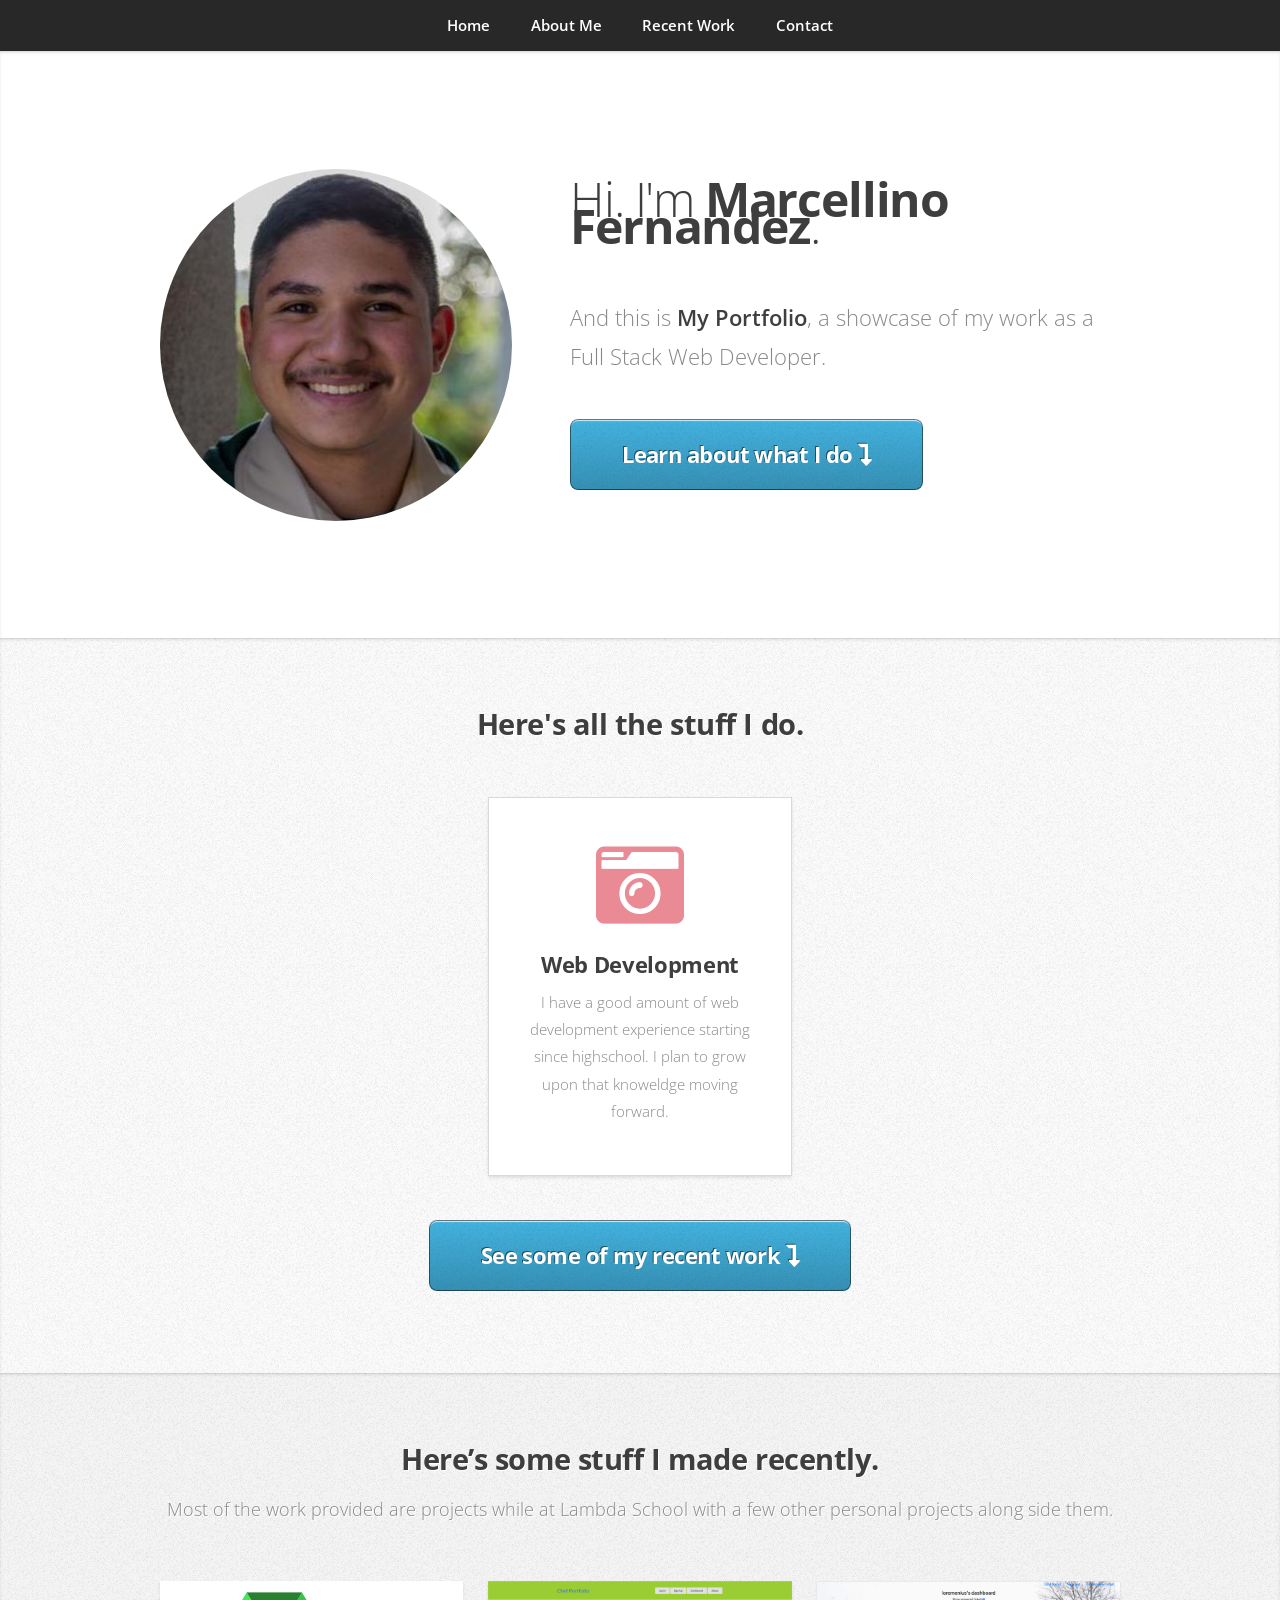
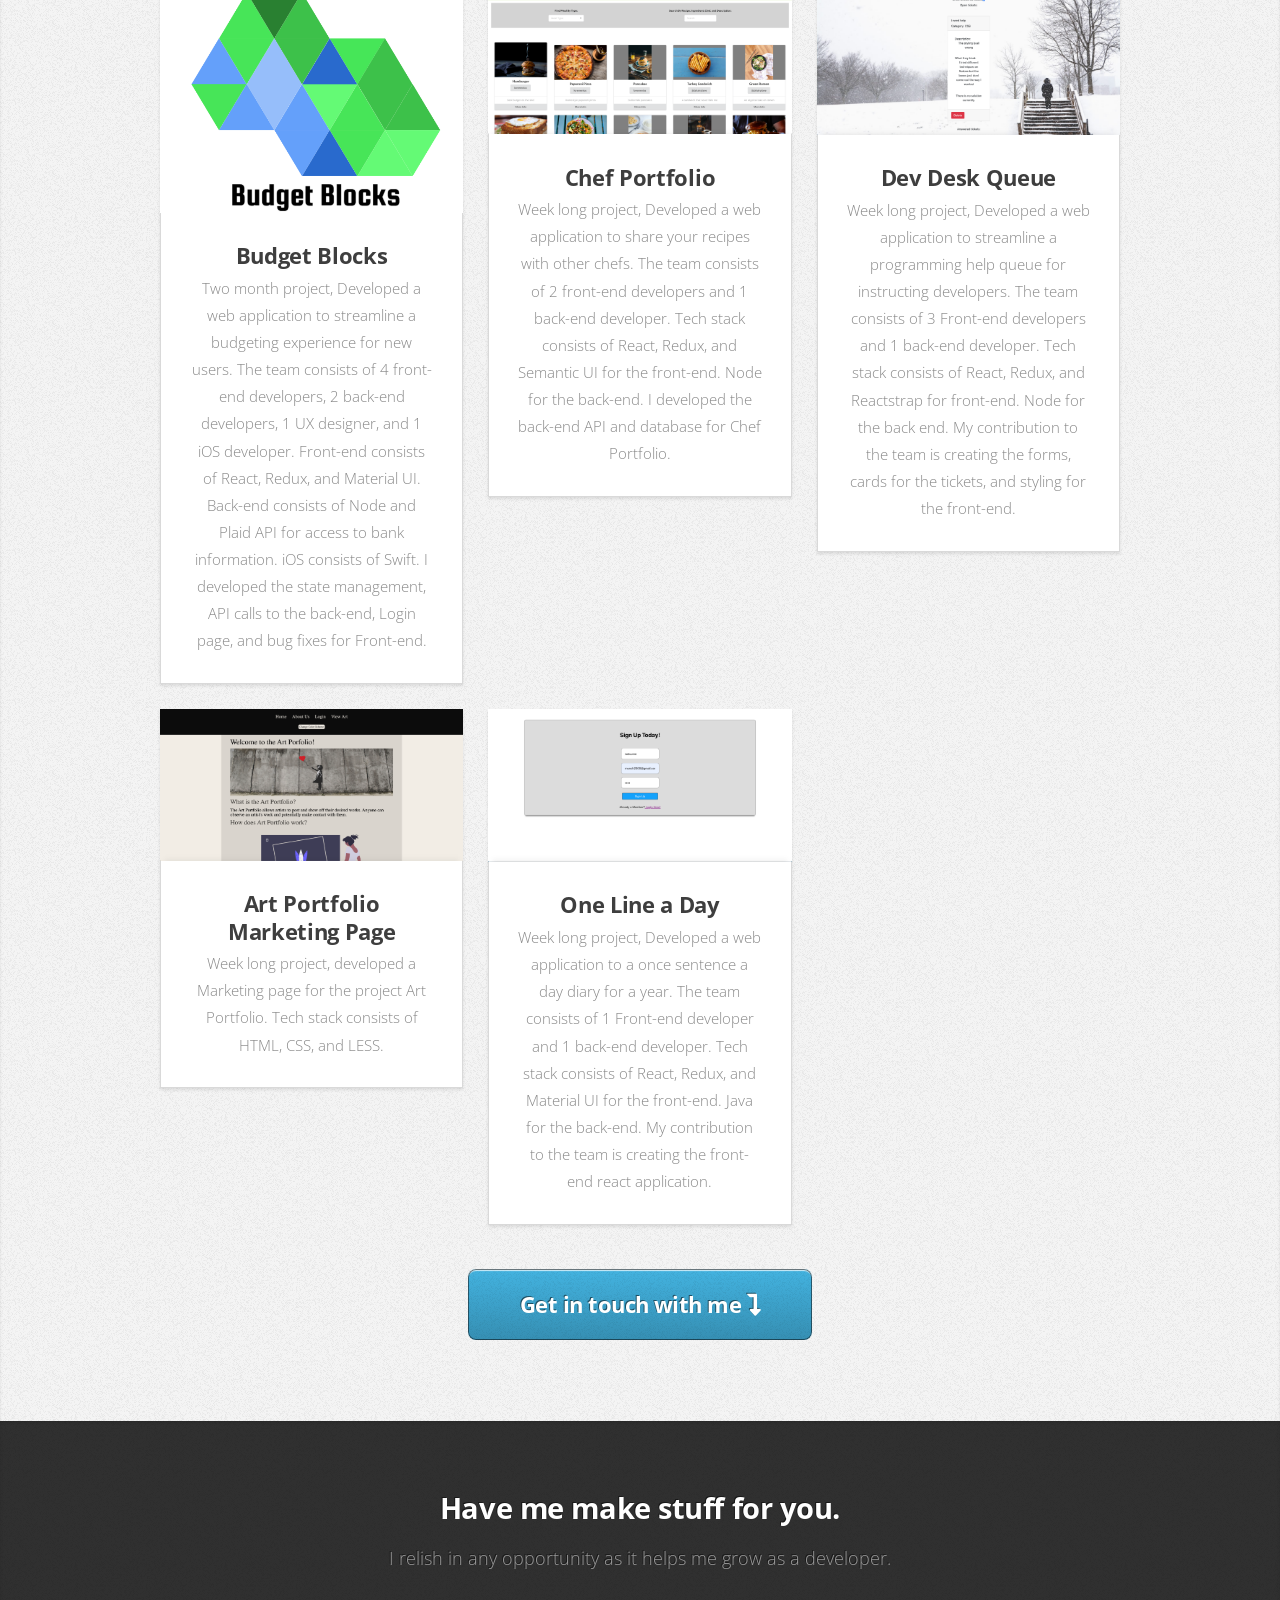
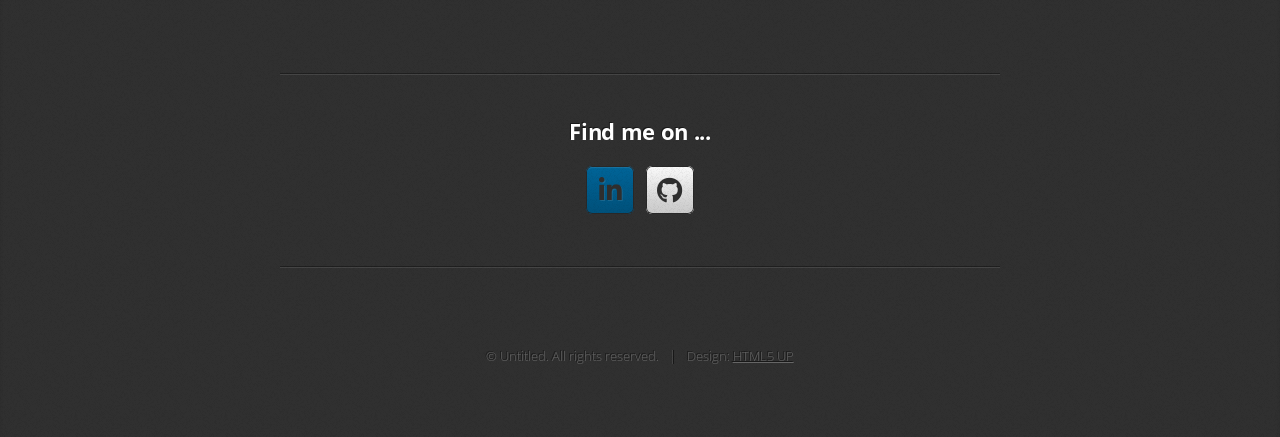
==== commit 57ff9137: "changed portfolio in navbar to recent work" ====
--- a/index.html
+++ b/index.html
@@ -18,7 +18,7 @@
 				<ul class="container">
 					<li><a href="#top">Home</a></li>
 					<li><a href="#work">About Me</a></li>
-					<li><a href="#portfolio">Portfolio</a></li>
+					<li><a href="#portfolio">Recent Work</a></li>
 					<li><a href="#contact">Contact</a></li>
 				</ul>
 			</nav>
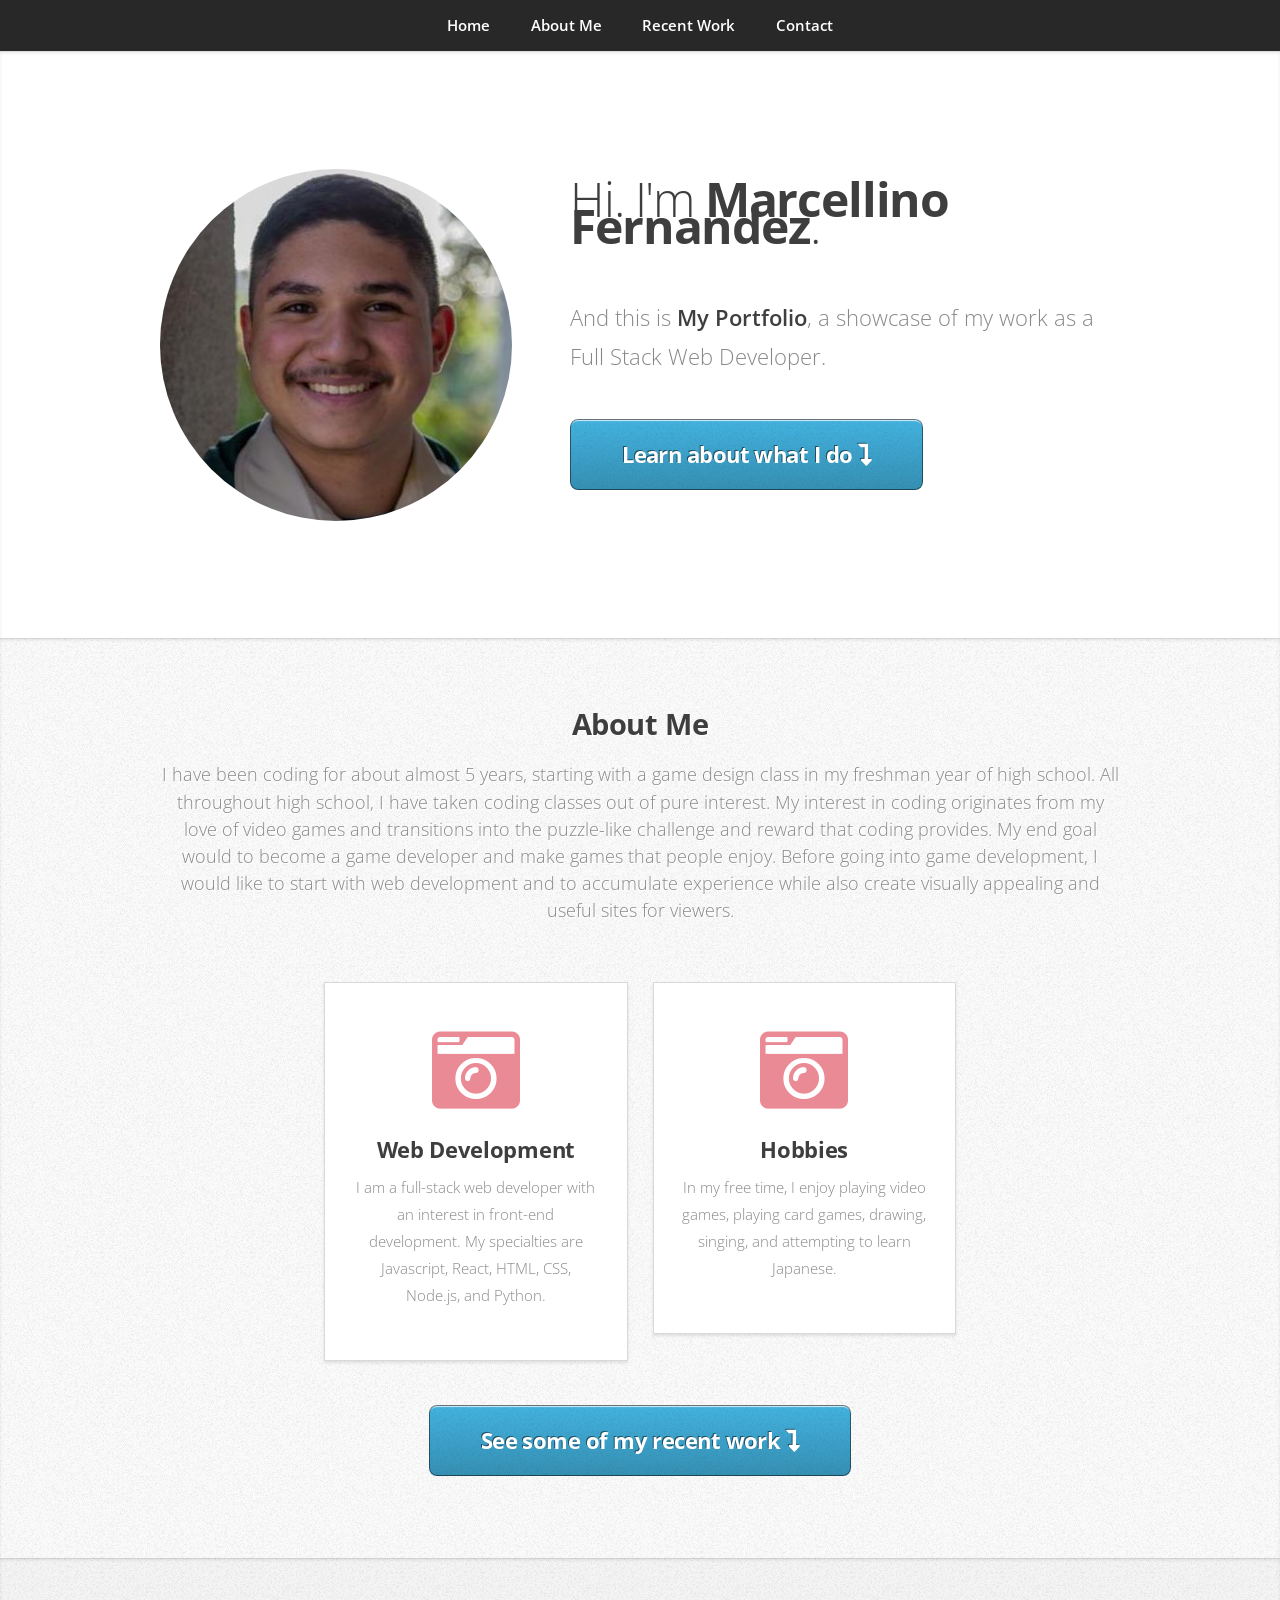
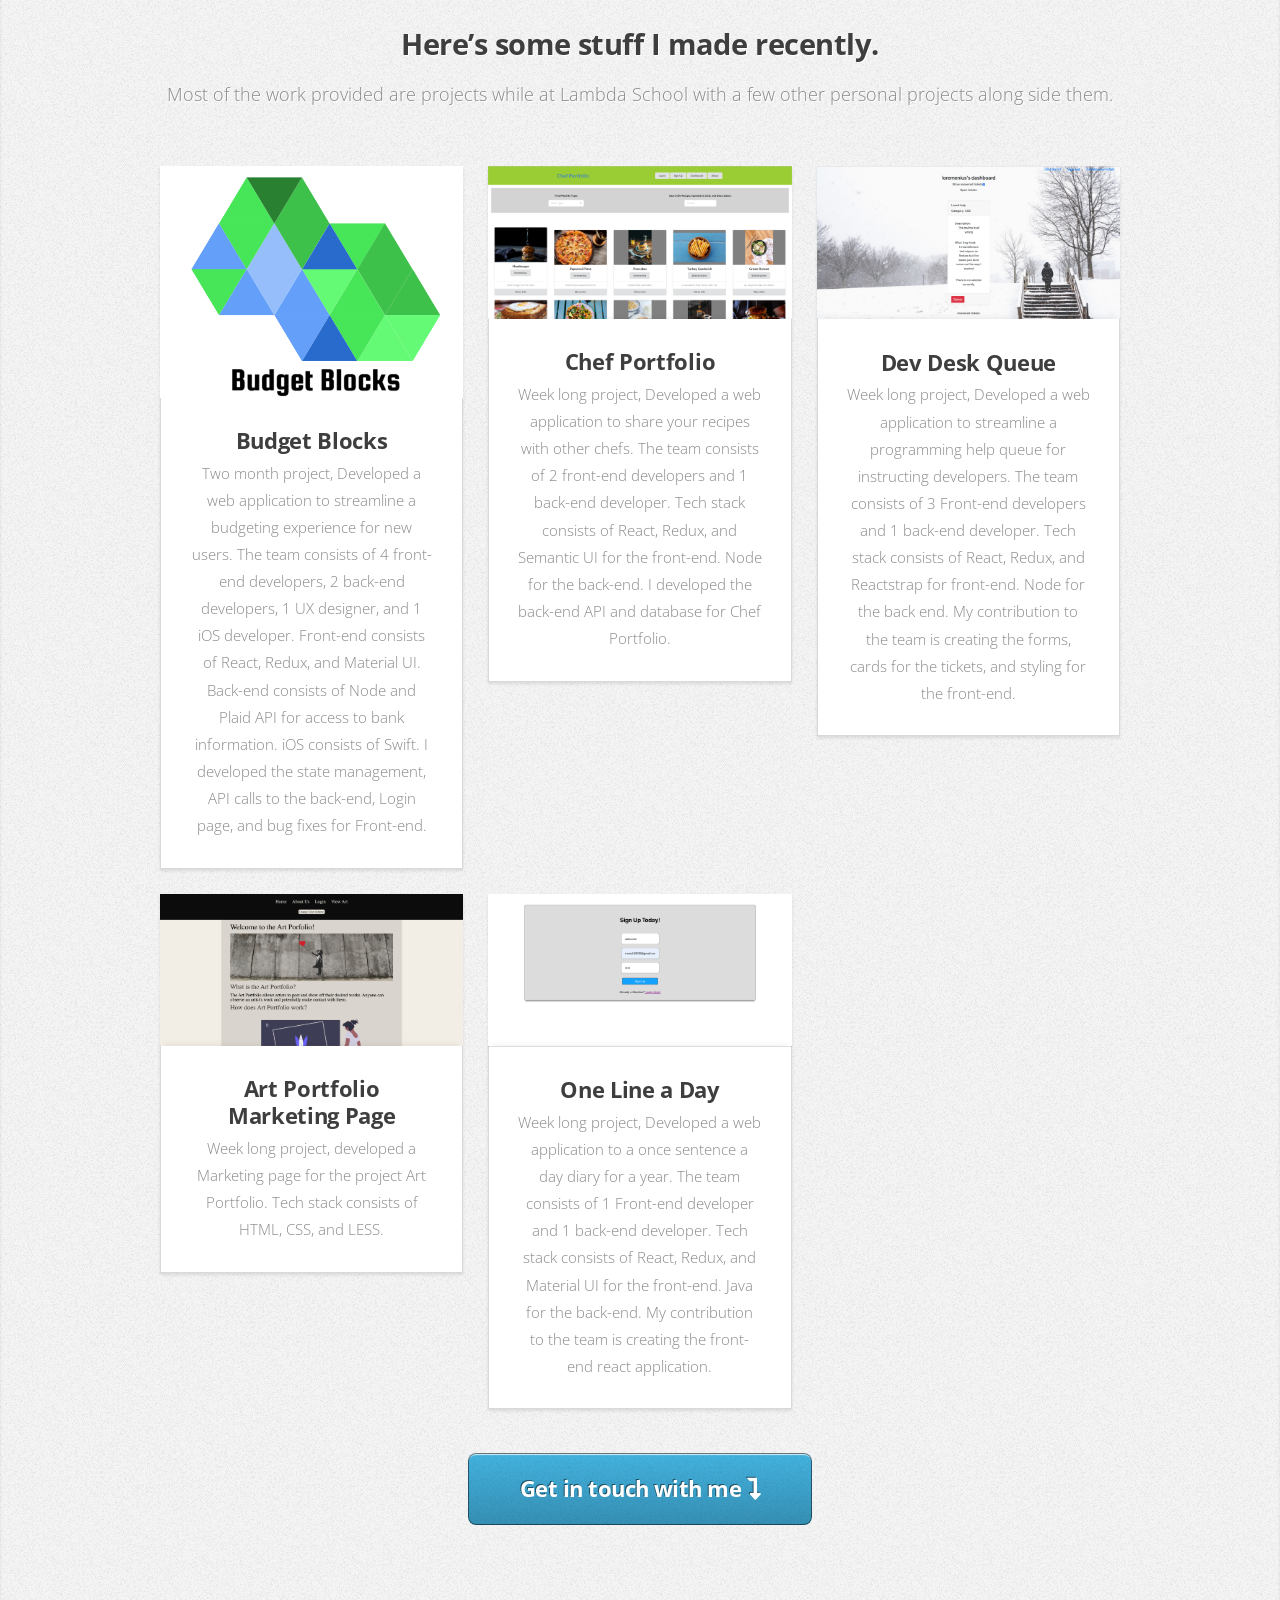
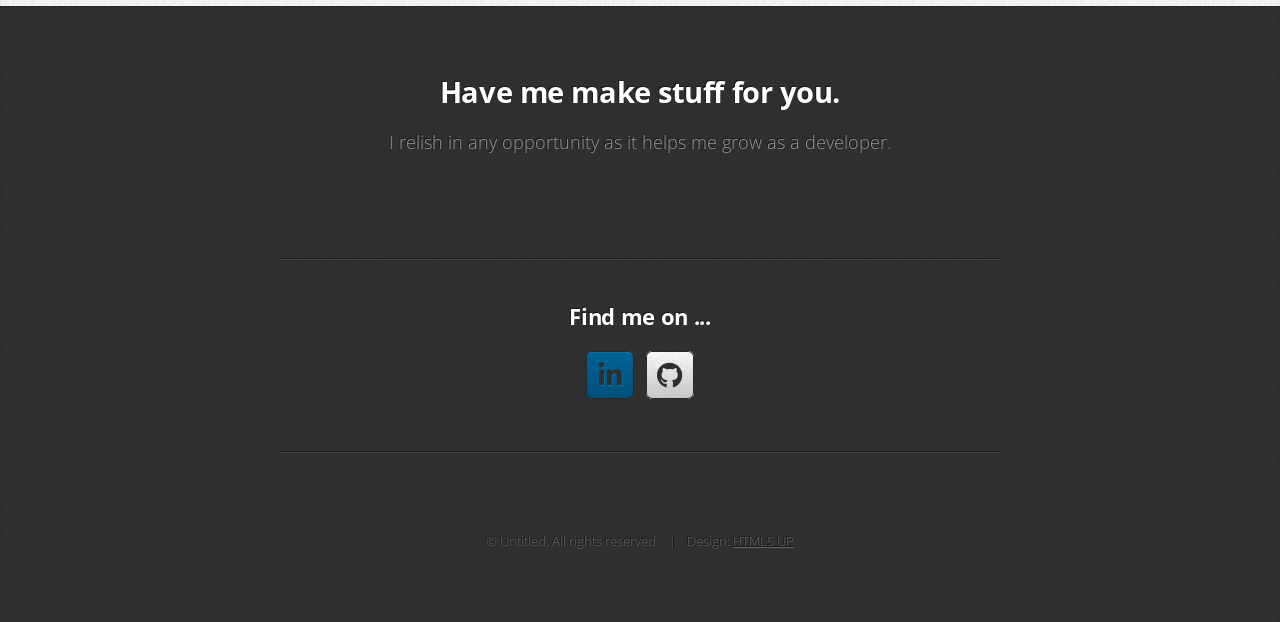
==== commit a39db693: "remade about me section" ====
--- a/index.html
+++ b/index.html
@@ -45,15 +45,28 @@
 			<article id="work" class="wrapper style2">
 				<div class="container">
 					<header>
-						<h2>Here's all the stuff I do.</h2>
-					
+						<h2>About Me</h2>
+						<p>I have been coding for about almost 5 years, starting with a game design class in my freshman year of high school. All throughout high school, I have taken coding classes out of pure interest. My interest in coding originates from my love of video games and transitions into the puzzle-like challenge and reward that coding provides. My end goal would to become a game developer and make games that people enjoy. Before going into game development, I would like to start with web development and to accumulate experience while also create visually appealing and useful sites for viewers.</p>
 					</header>
 					<div class="row aln-center">
 						<div class="col-4 col-6-medium col-12-small">
 							<section class="box style1">
 								<span class="icon solid featured fa-camera-retro"></span>
 								<h3>Web Development</h3>
-								<p>I have a good amount of web development experience starting since highschool. I plan to grow upon that knoweldge moving forward.</p>
+								<p> 
+									I am a full-stack web developer with an interest in front-end development. 
+									My specialties are Javascript, React, HTML, CSS, Node.js, and Python.
+								</p>
+							</section>
+						</div>
+						<div class="col-4 col-6-medium col-12-small">
+							<section class="box style1">
+								<span class="icon solid featured fa-camera-retro"></span>
+								<h3>Hobbies</h3>
+								<p>
+									In my free time, I enjoy playing video games, playing card games, drawing, singing, 
+									and attempting to learn Japanese. 
+								</p>
 							</section>
 						</div>
 					</div>
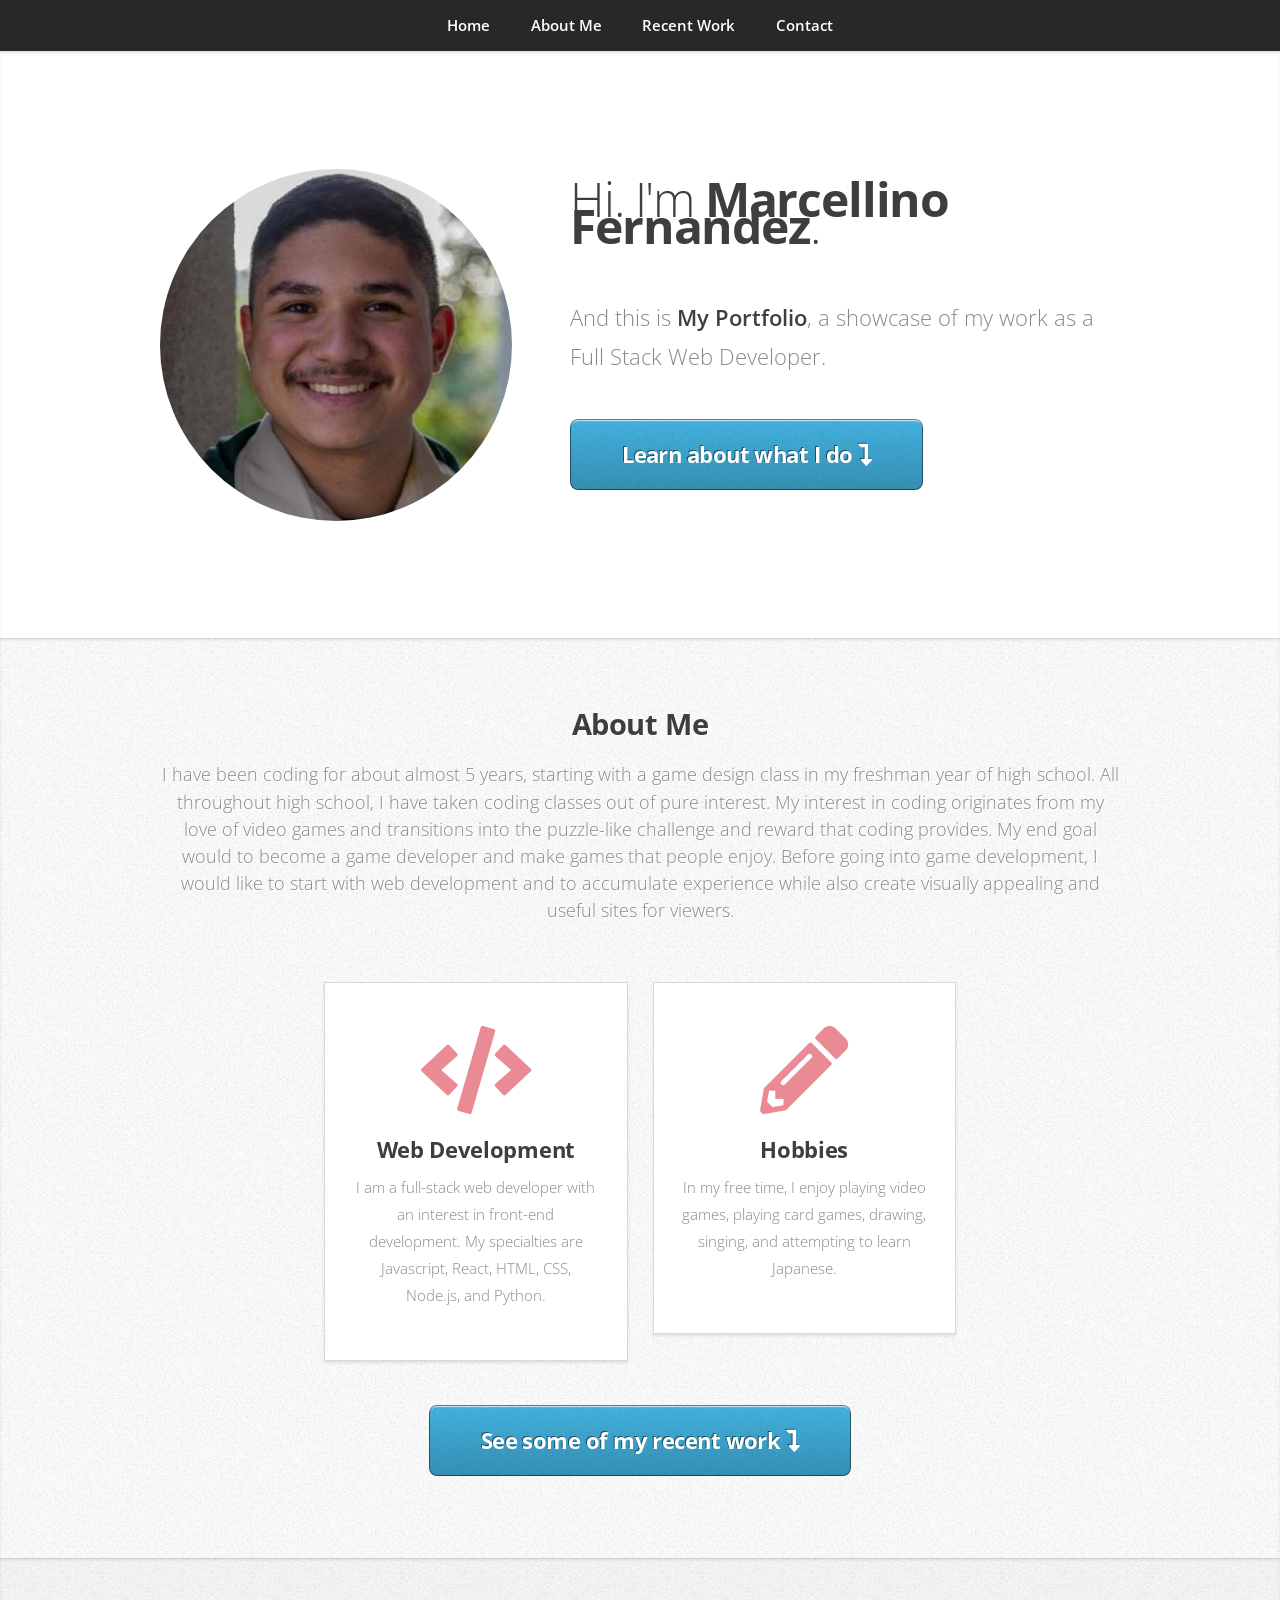
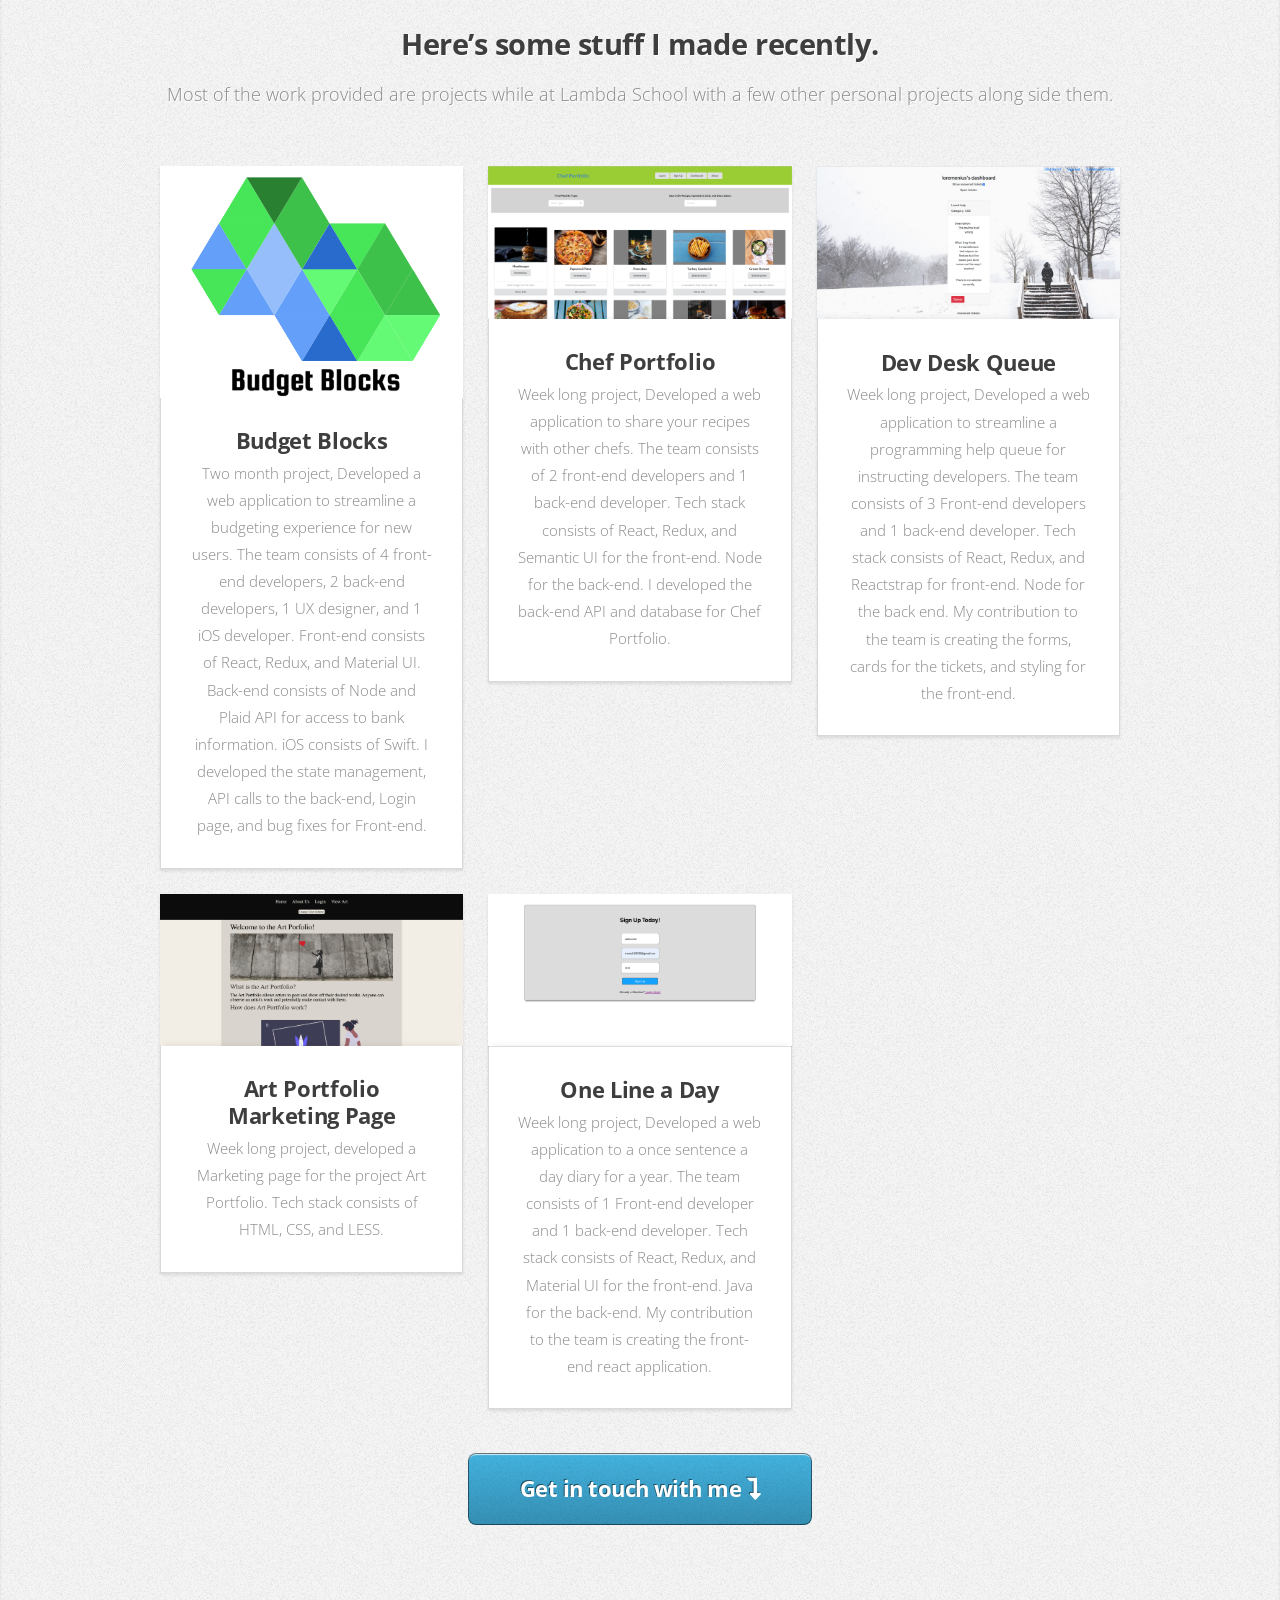
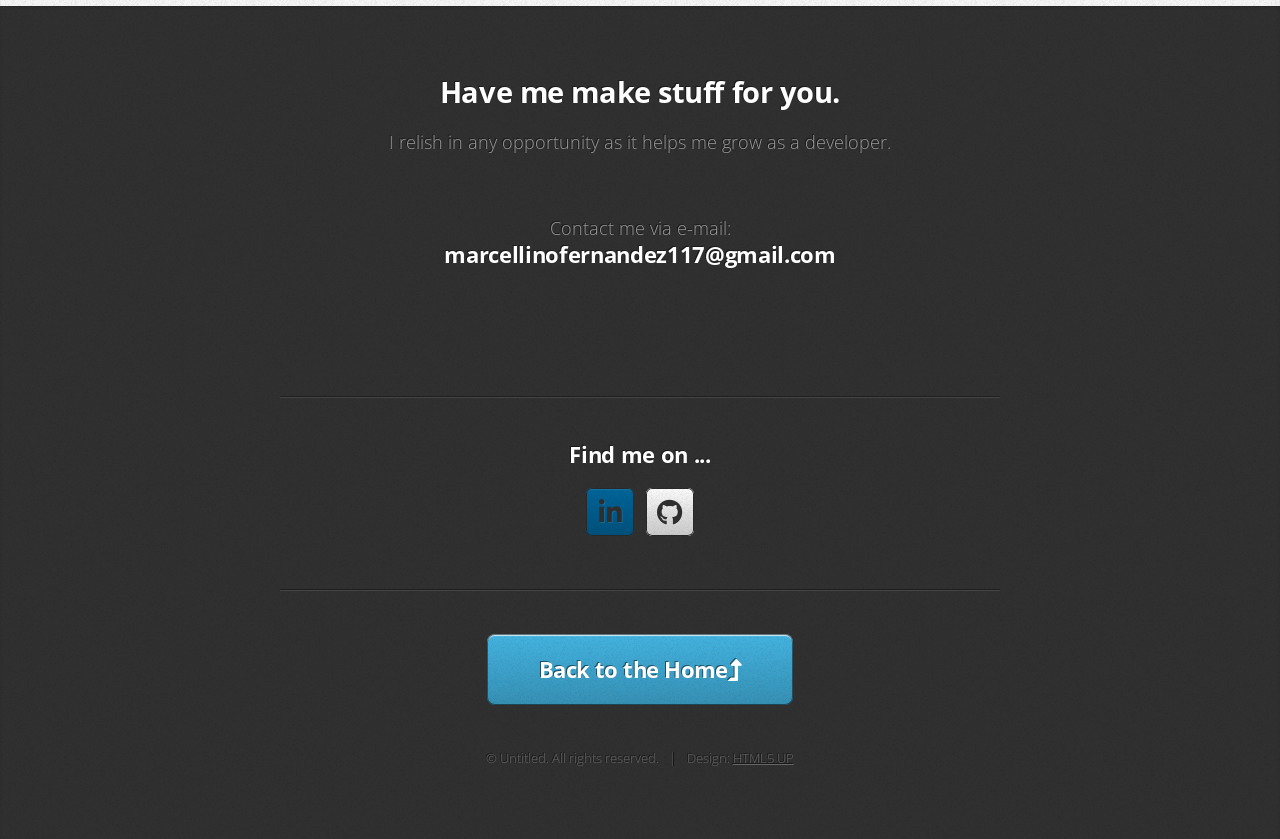
==== commit 3ce7a1bb: "added email to contacts and made arrow to go back to top" ====
--- a/index.html
+++ b/index.html
@@ -51,7 +51,7 @@
 					<div class="row aln-center">
 						<div class="col-4 col-6-medium col-12-small">
 							<section class="box style1">
-								<span class="icon solid featured fa-camera-retro"></span>
+								<span class="icon solid featured fas fa-code"></span>
 								<h3>Web Development</h3>
 								<p> 
 									I am a full-stack web developer with an interest in front-end development. 
@@ -61,7 +61,7 @@
 						</div>
 						<div class="col-4 col-6-medium col-12-small">
 							<section class="box style1">
-								<span class="icon solid featured fa-camera-retro"></span>
+								<span class="icon solid featured fas fa-pencil-alt"></span>
 								<h3>Hobbies</h3>
 								<p>
 									In my free time, I enjoy playing video games, playing card games, drawing, singing, 
@@ -161,6 +161,11 @@
 							</form>
 						</div> -->
 						<div class="col-12">
+							<header>
+								<p>Contact me via e-mail: <h3>marcellinofernandez117@gmail.com</h3></p>
+							</header>
+						</div>
+						<div class="col-12">
 							<hr />
 							<h3>Find me on ...</h3>
 							<ul class="social">
@@ -168,6 +173,7 @@
 								<li><a href="https://github.com/Loremenius" class="icon brands fa-github"><span class="label">Github</span></a></li>
 							</ul>
 							<hr />
+							<a href="#top" class="button large scrolly">Back to the Home<span class="fas fa-level-up-alt"></span> </a>
 						</div>
 					</div>
 					<footer>
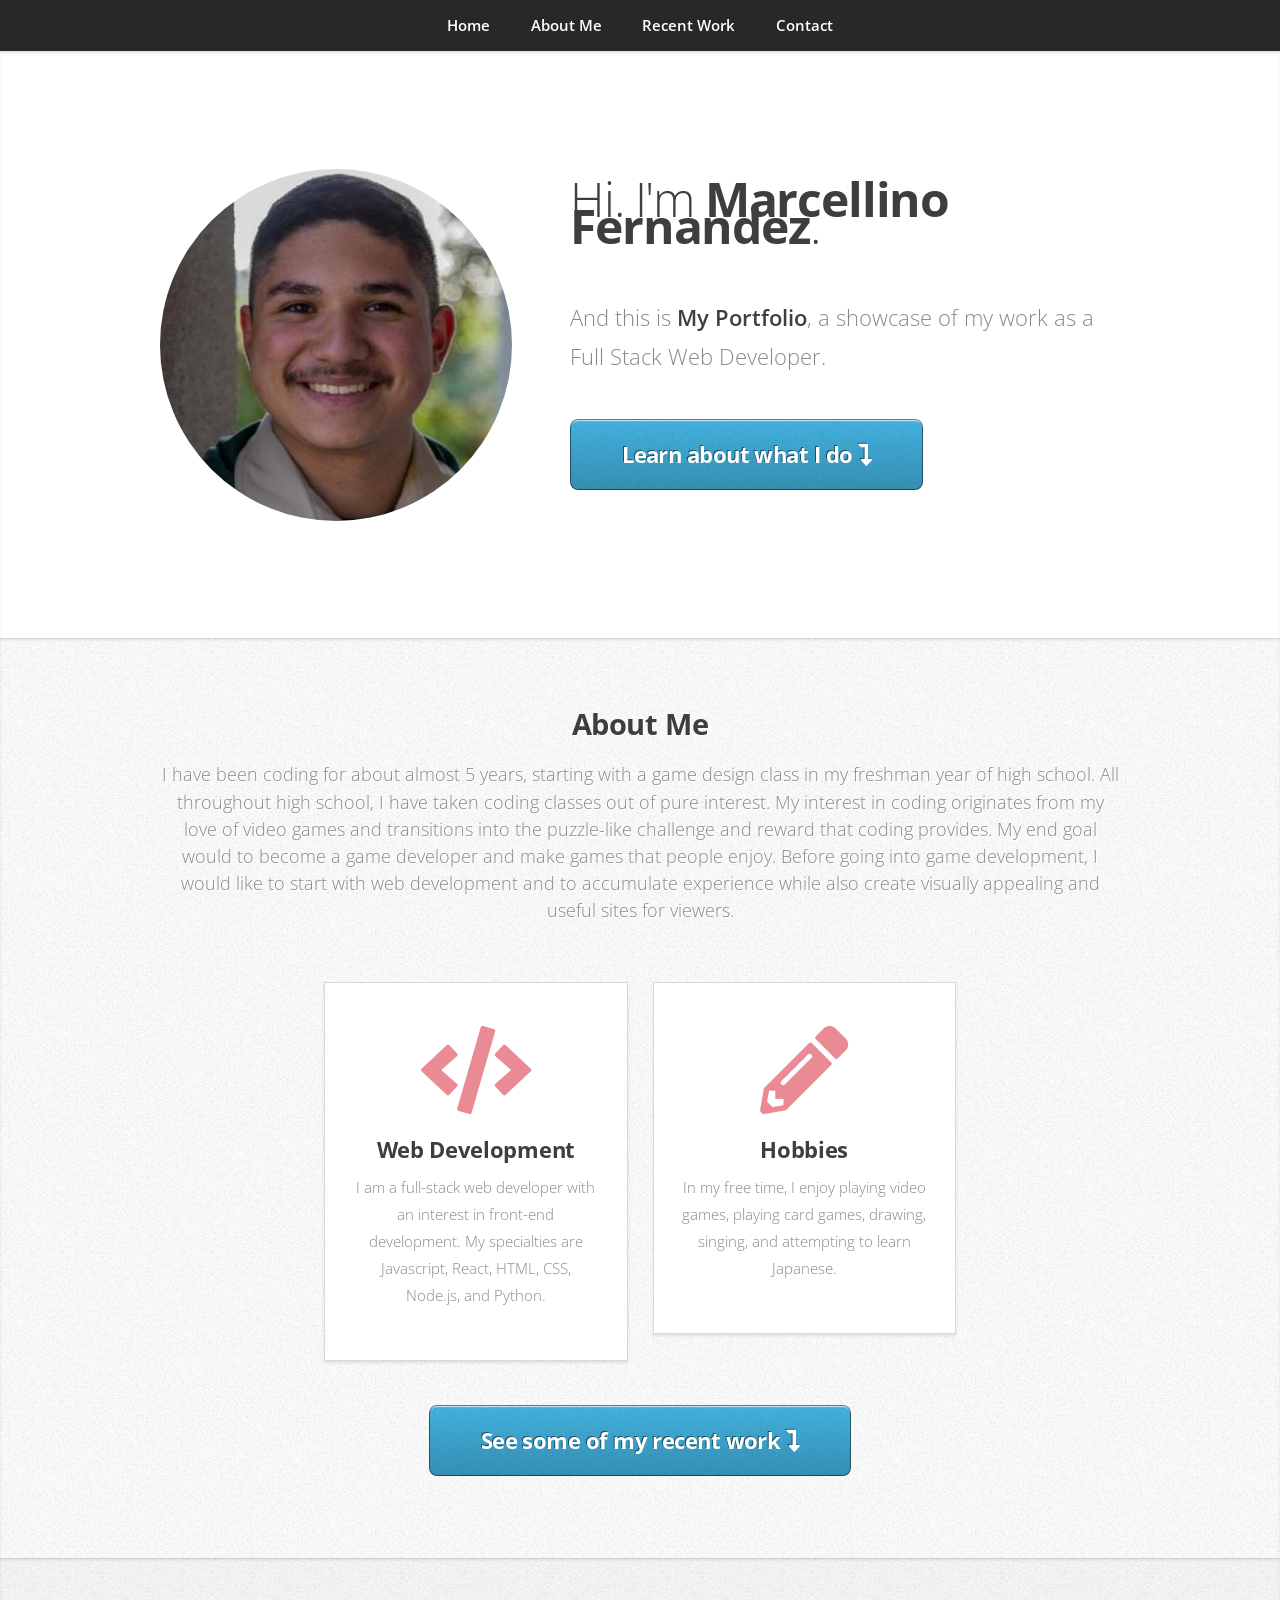
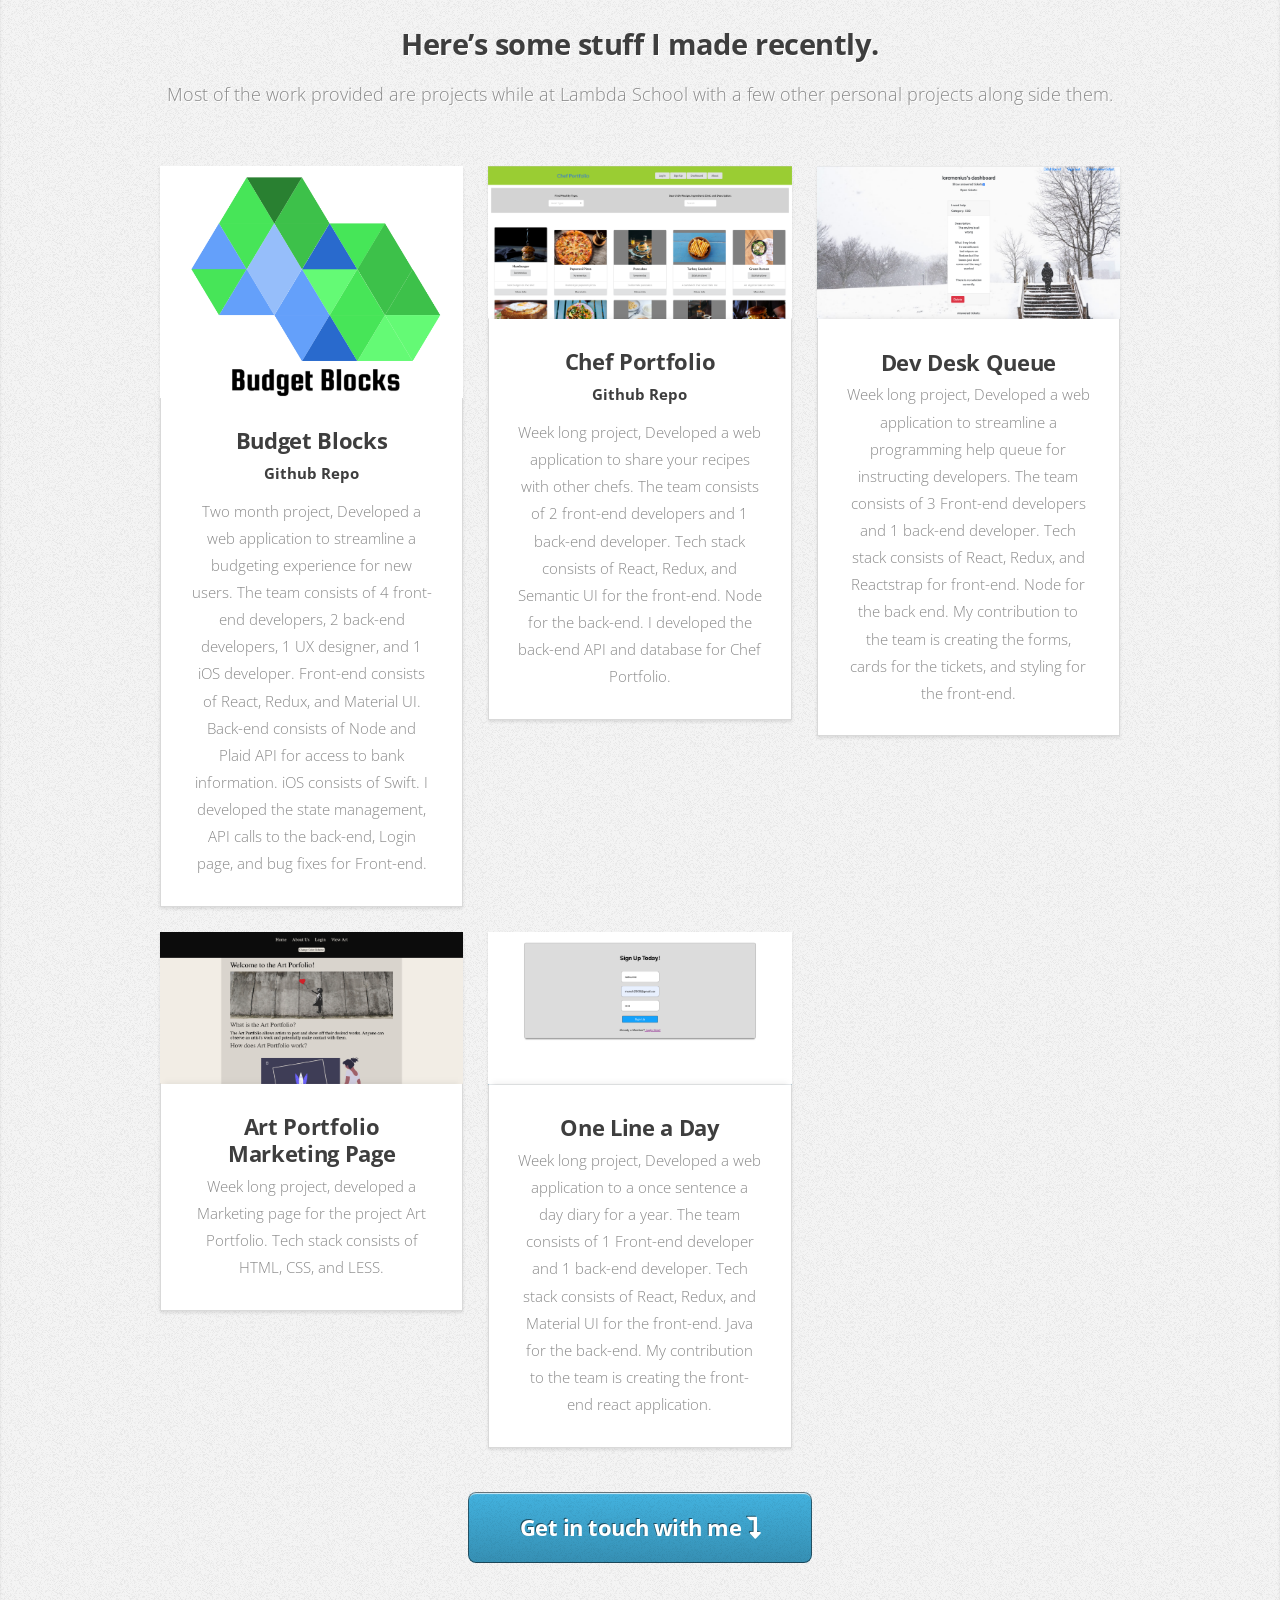
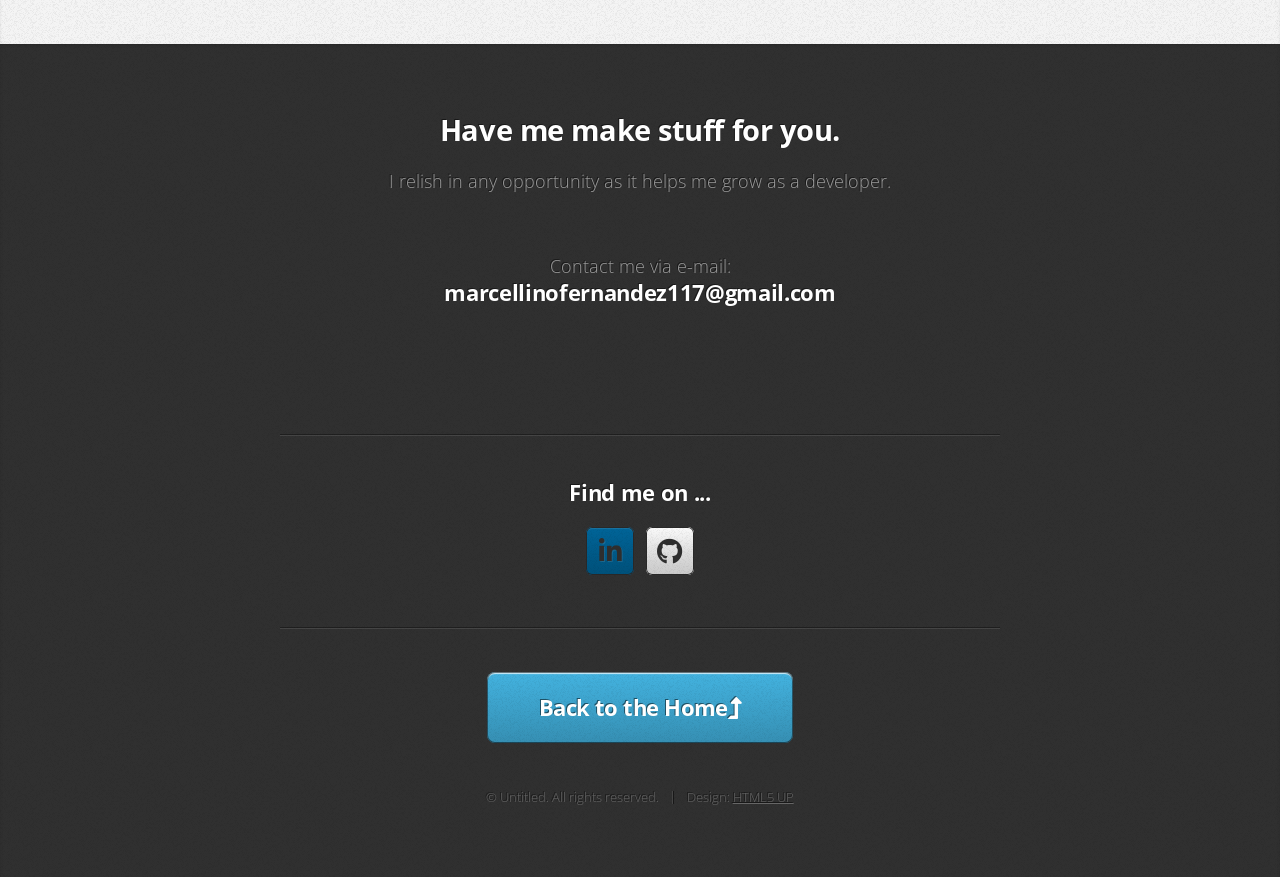
==== commit 529ec690: "added github repo links for budget blocks and chef portfolio" ====
--- a/index.html
+++ b/index.html
@@ -88,7 +88,12 @@
 						<div class="col-4 col-6-medium col-12-small">
 							<article class="box style2">
 								<a href="https://www.budgetblocks.org/" class="image featured"><img src="images/budgetblocks.png" alt="" /></a>
-								<h3><a href="https://www.budgetblocks.org/">Budget Blocks</a></h3>
+								<h3>
+									<a href="https://www.budgetblocks.org/">Budget Blocks</a>
+								</h3>
+								<h5>
+									<a href="https://github.com/Lambda-School-Labs/budget-blocks-fe">Github Repo</a>
+								</h5>
 								<p>Two month project, Developed a web application to streamline a budgeting experience for new users. The team consists of 4 front-end developers, 2 back-end developers, 1 UX designer, and 1 iOS developer. Front-end consists of React, Redux, and Material UI. Back-end consists of Node and Plaid API for access to bank information. iOS consists of Swift. I developed the state management, API calls to the back-end, Login page, and bug fixes for Front-end.</p>
 							</article>
 						</div>
@@ -96,6 +101,9 @@
 							<article class="box style2">
 								<a href="https://front-end-delta-puce.now.sh/" class="image featured"><img src="images/chefport.png" alt="" /></a>
 								<h3><a href="https://front-end-delta-puce.now.sh/">Chef Portfolio</a></h3>
+								<h5>
+									<a href="https://github.com/Loremenius/back-end">Github Repo</a>
+								</h5>
 								<p>Week long project, Developed a web application to share your recipes with other chefs. The team consists of 2 front-end developers and 1 back-end developer. Tech stack consists of React, Redux, and Semantic UI for the front-end. Node for the back-end. I developed the back-end API and database for Chef Portfolio.</p>
 							</article>
 						</div>
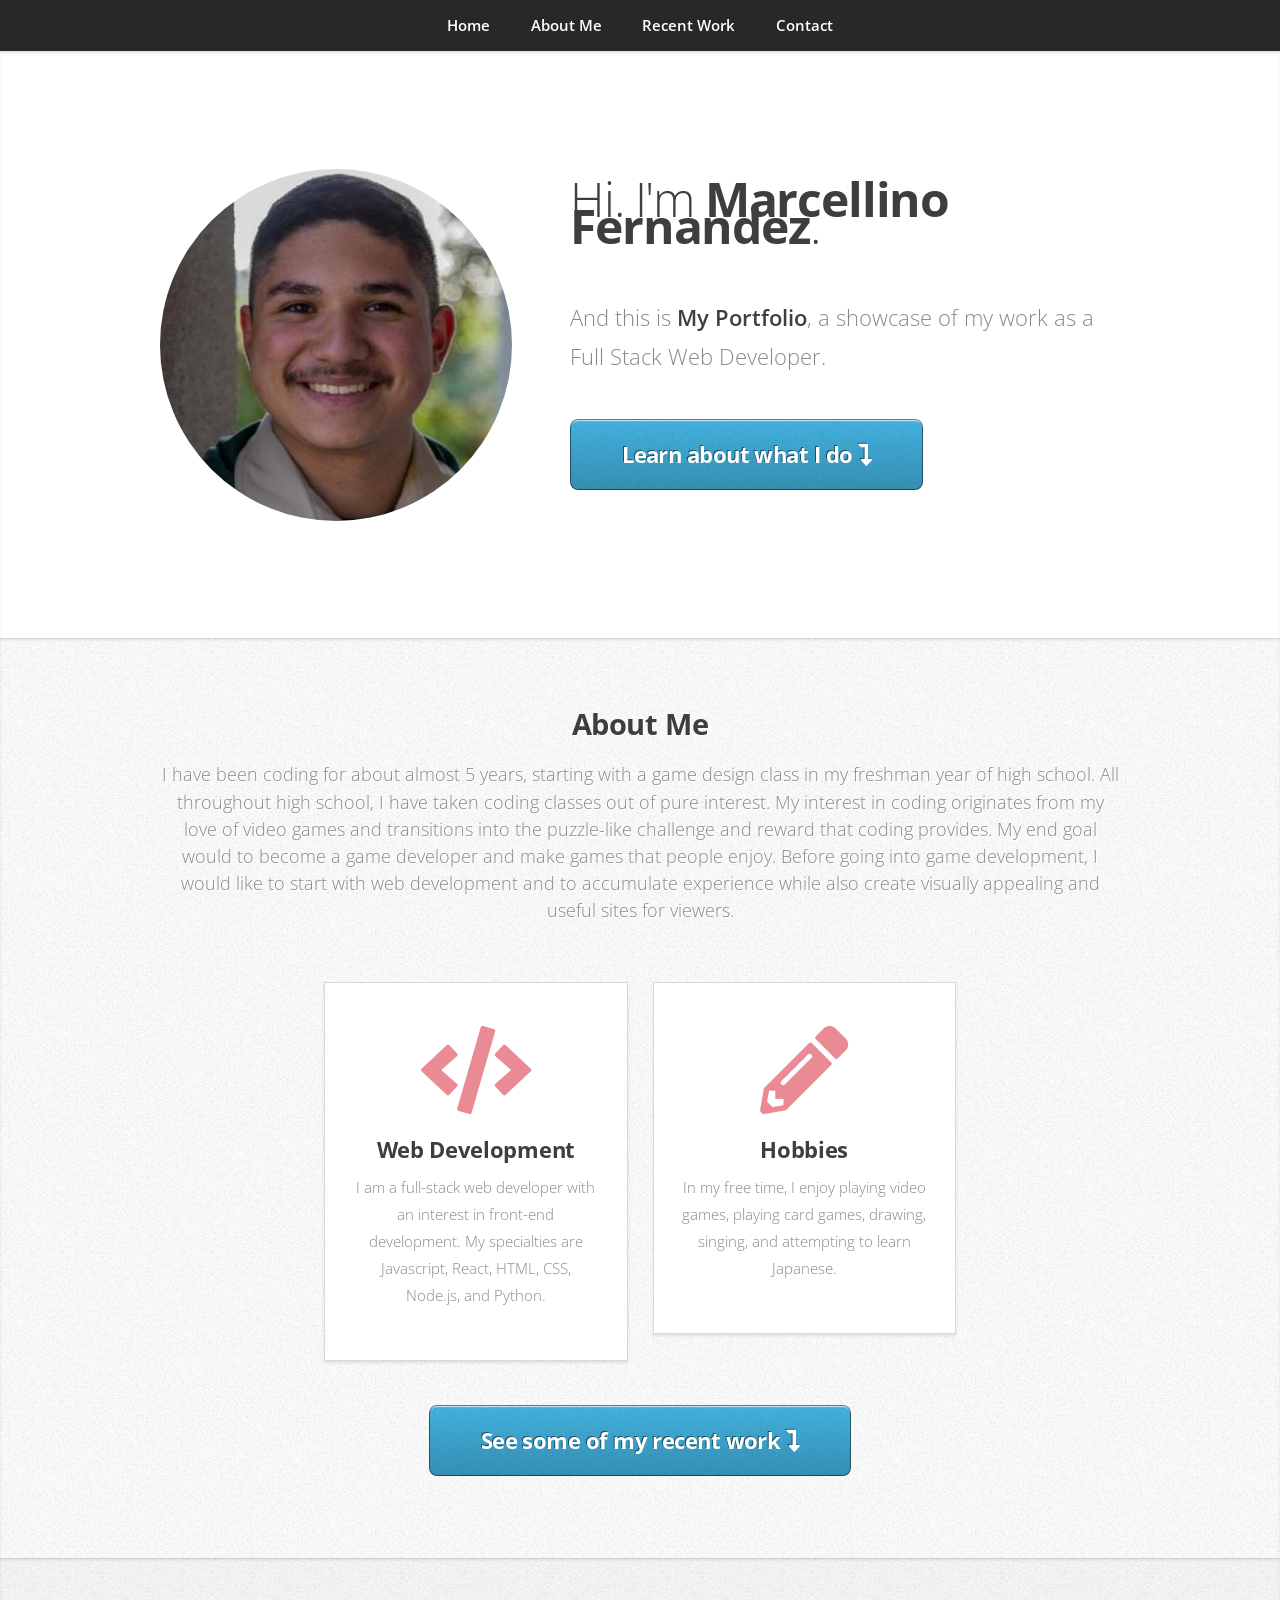
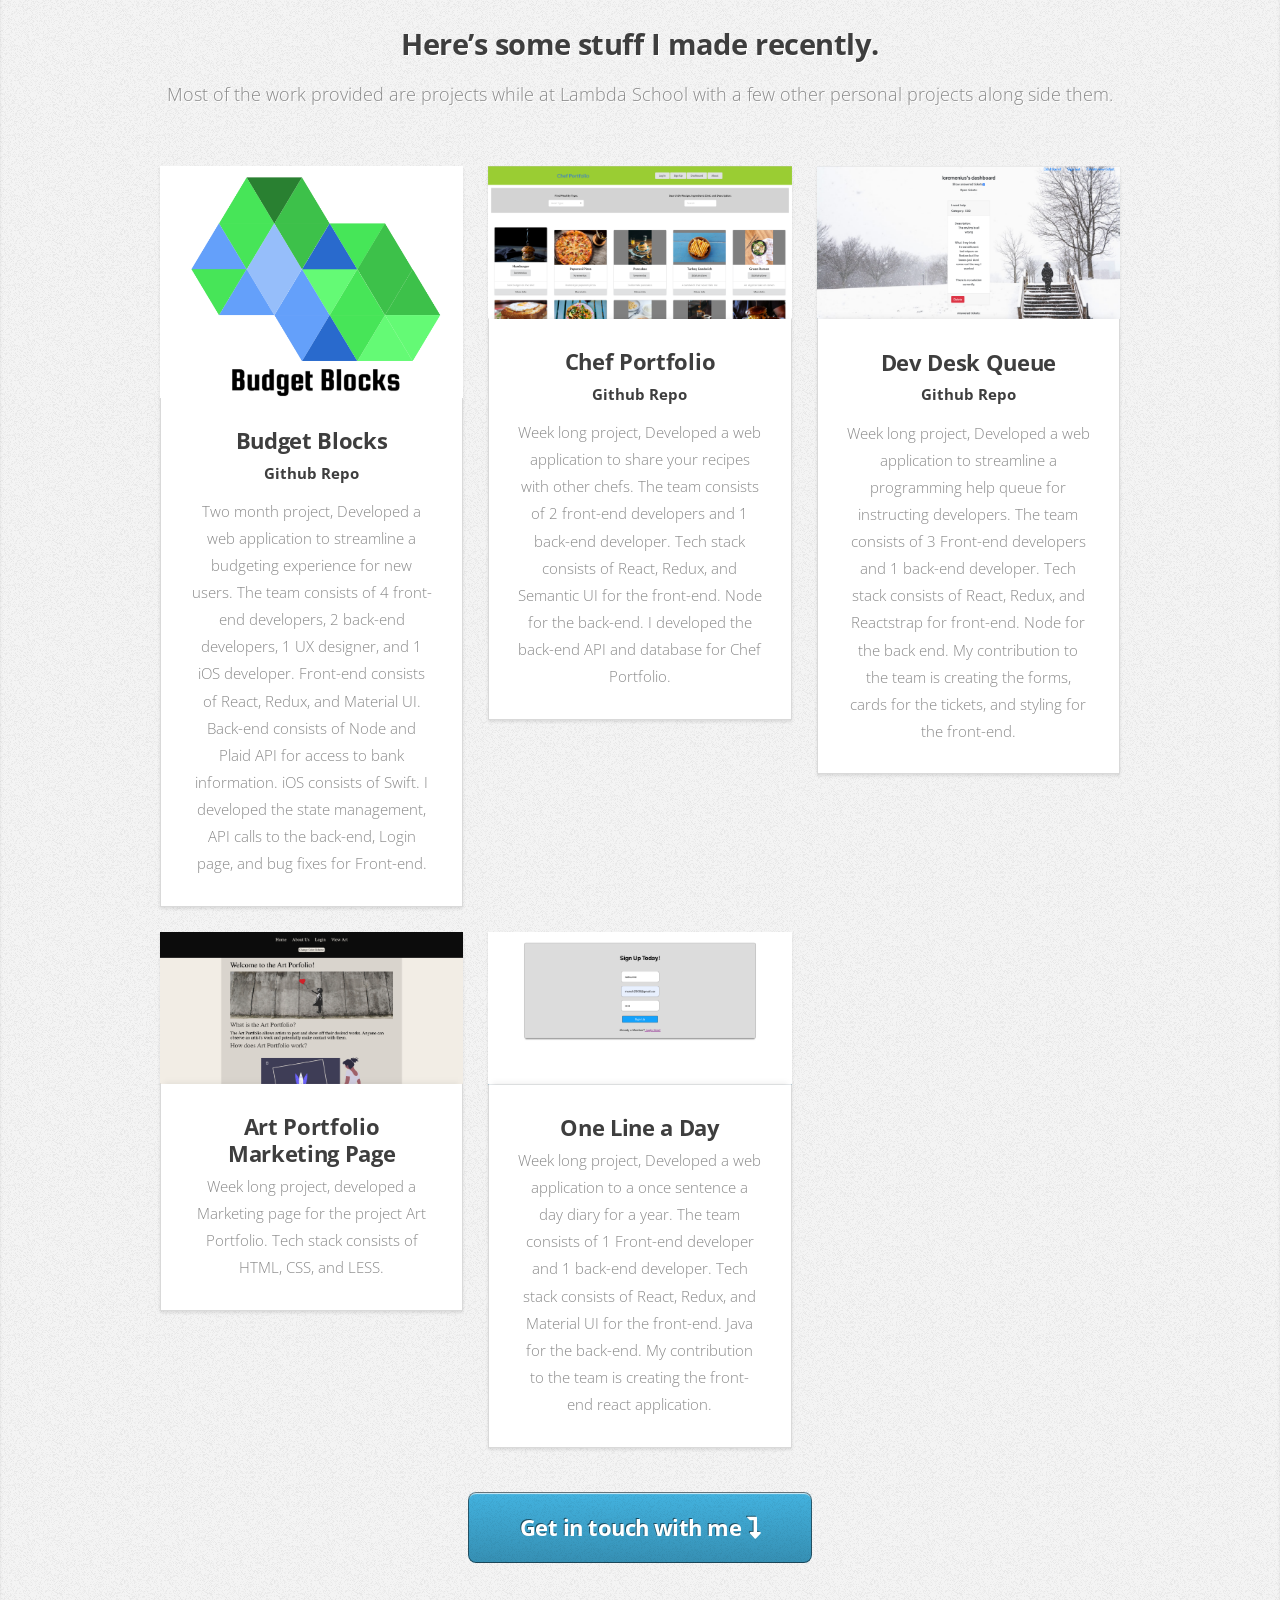
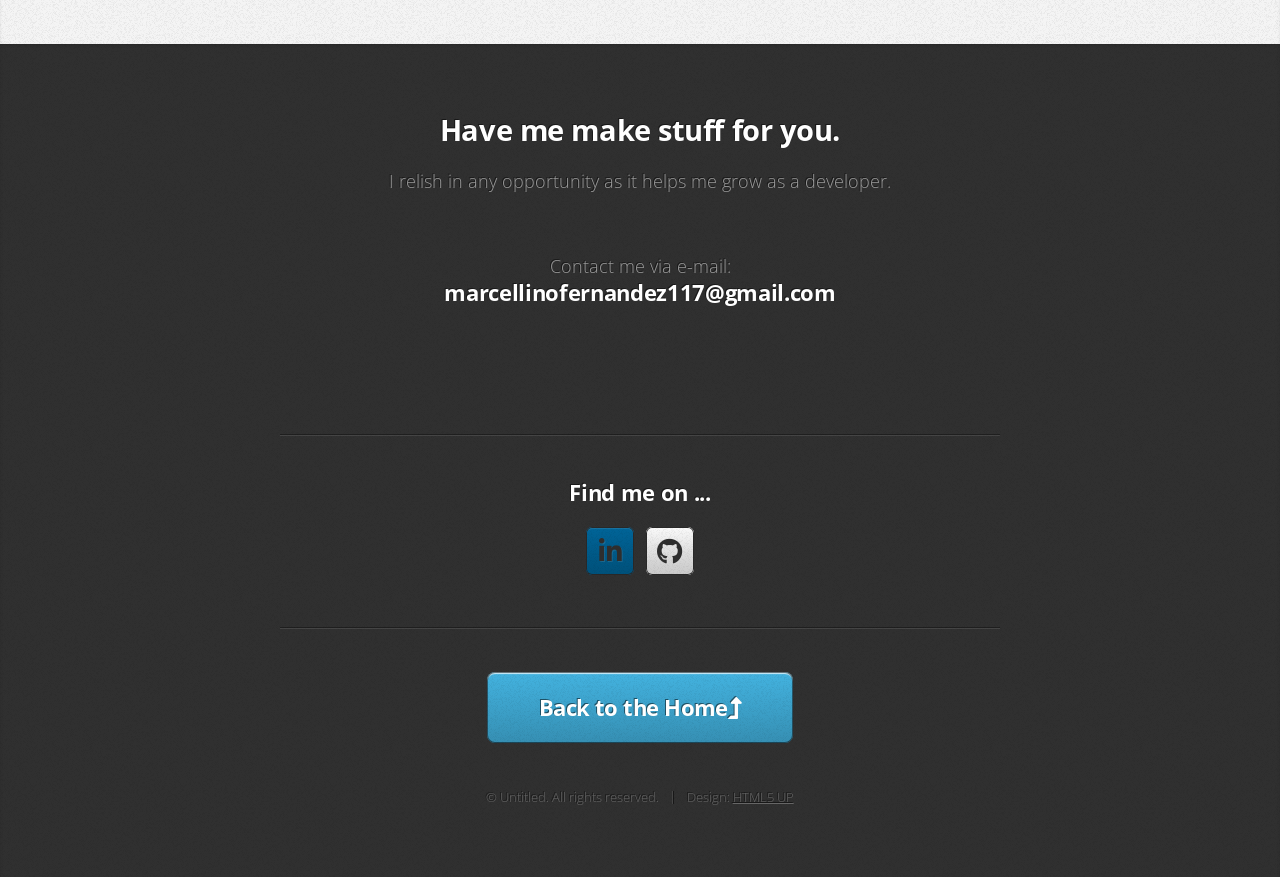
==== commit 4ac9105d: "added github repo link to dev desk queue card." ====
--- a/index.html
+++ b/index.html
@@ -111,6 +111,9 @@
 							<article class="box style2">
 								<a href="https://devdesk-queue-bw.netlify.app/" class="image featured"><img src="images/devdeskqueue.png" alt="" /></a>
 								<h3><a href="https://devdesk-queue-bw.netlify.app/">Dev Desk Queue</a></h3>
+								<h5>
+									<a href="https://github.com/DevDesk-Queue-bw/front-end">Github Repo</a>
+								</h5>
 								<p>Week long project, Developed a web application to streamline a programming help queue for instructing developers. The team consists of 3 Front-end developers and 1 back-end developer. Tech stack consists of React, Redux, and Reactstrap for front-end. Node for the back end. My contribution to the team is creating the forms, cards for the tickets, and styling for the front-end.</p>
 							</article>
 						</div>
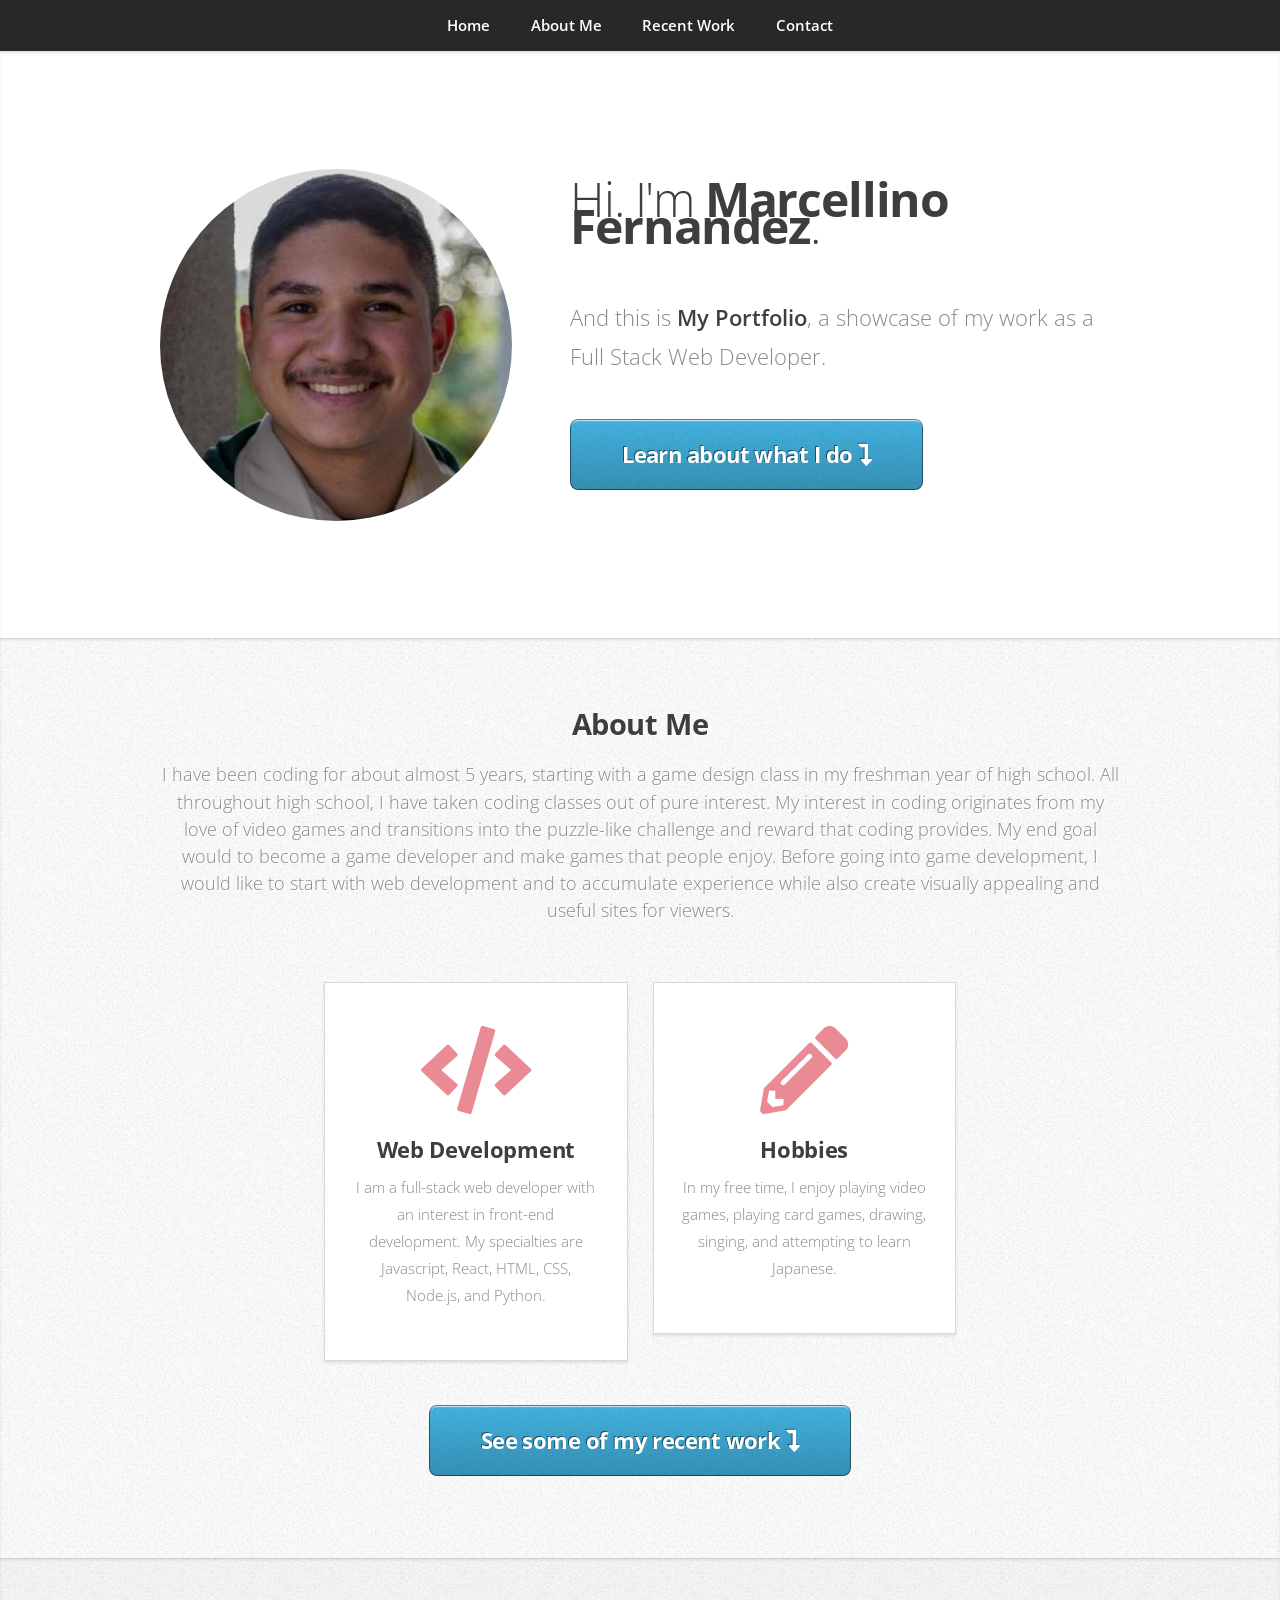
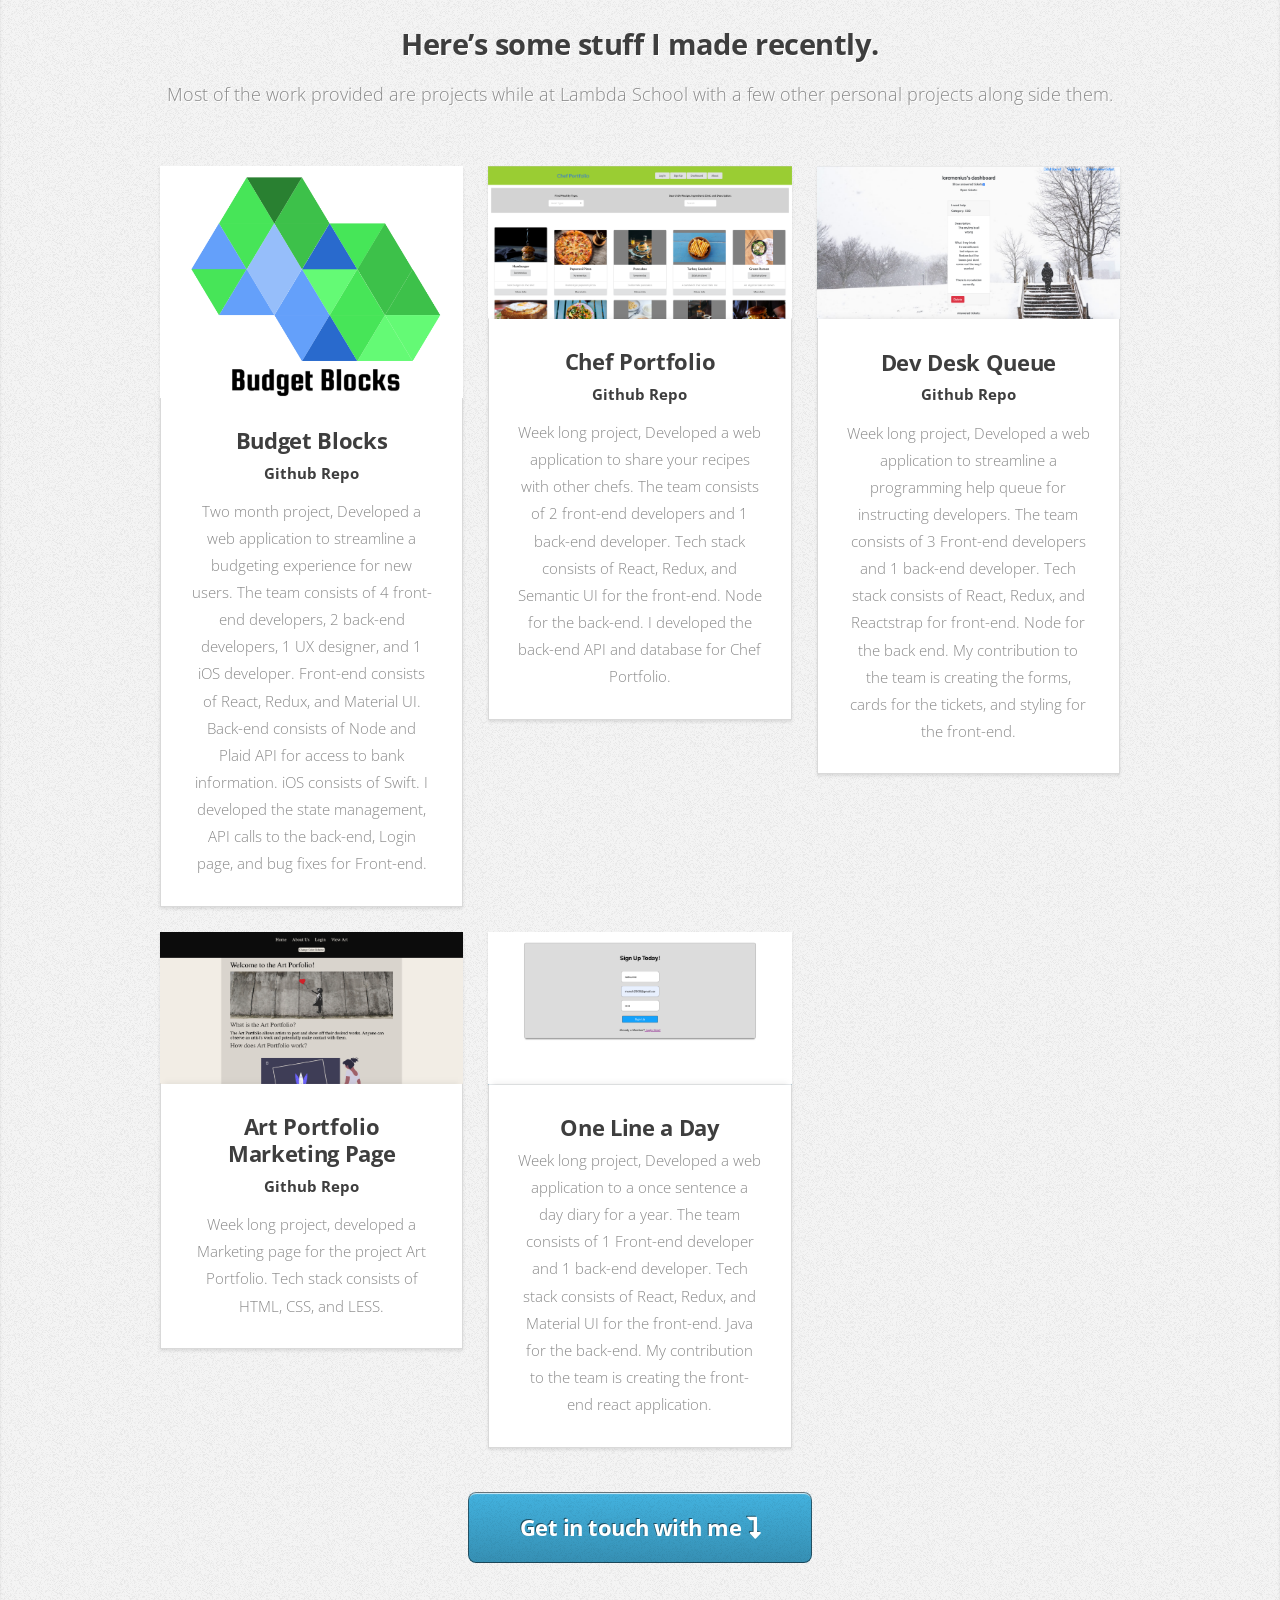
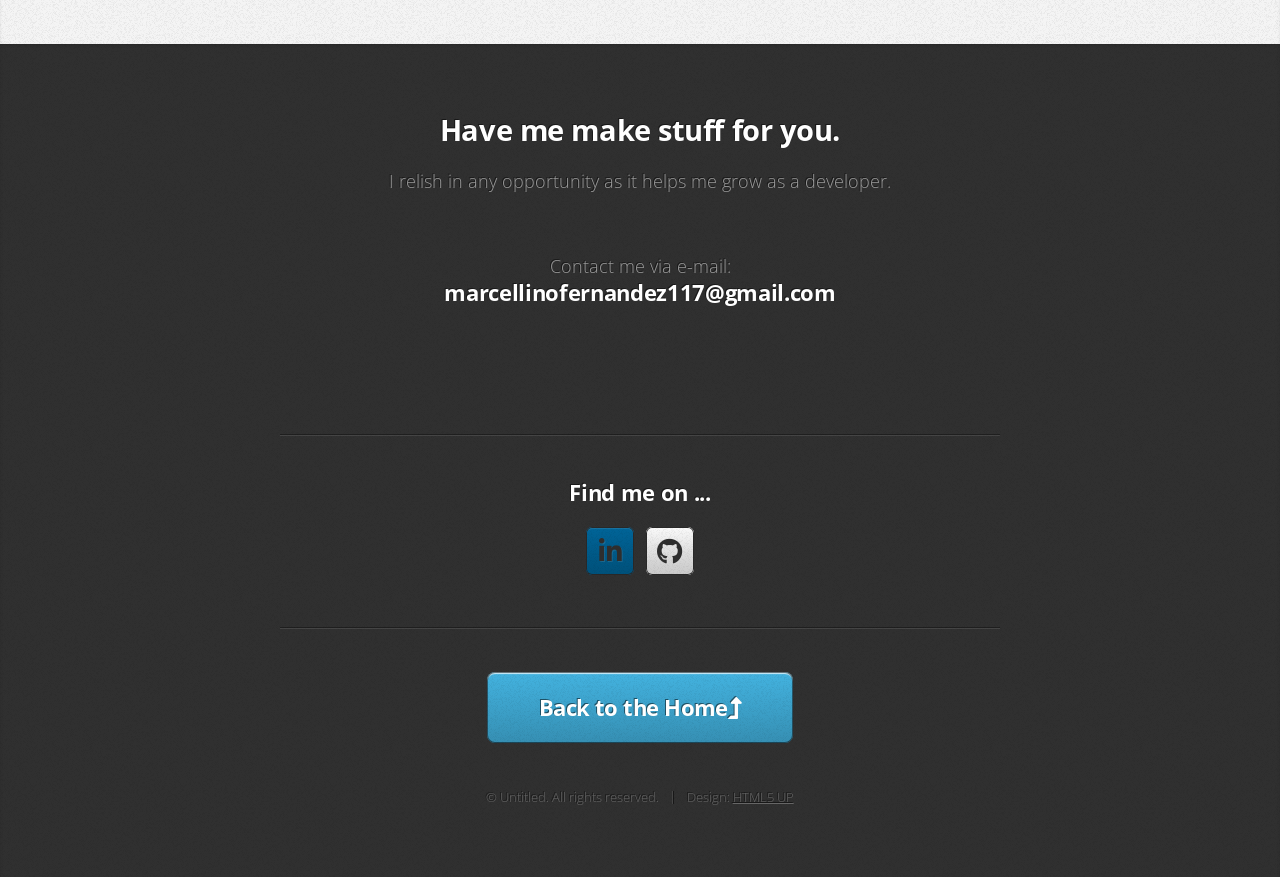
==== commit 3bed2123: "added github repo for art portfolio" ====
--- a/index.html
+++ b/index.html
@@ -121,6 +121,9 @@
 							<article class="box style2">
 								<a href="bw-artportfolio/index.html" class="image featured"><img src="images/bw-art.png" alt="" /></a>
 								<h3><a href="bw-artportfolio/index.html">Art Portfolio Marketing Page</a></h3>
+								<h5>
+									<a href="https://github.com/bw-artPortfolio/UI">Github Repo</a>
+								</h5>
 								<p>Week long project, developed a Marketing page for the project Art Portfolio. Tech stack consists of HTML, CSS, and LESS. </p>
 							</article>
 						</div>
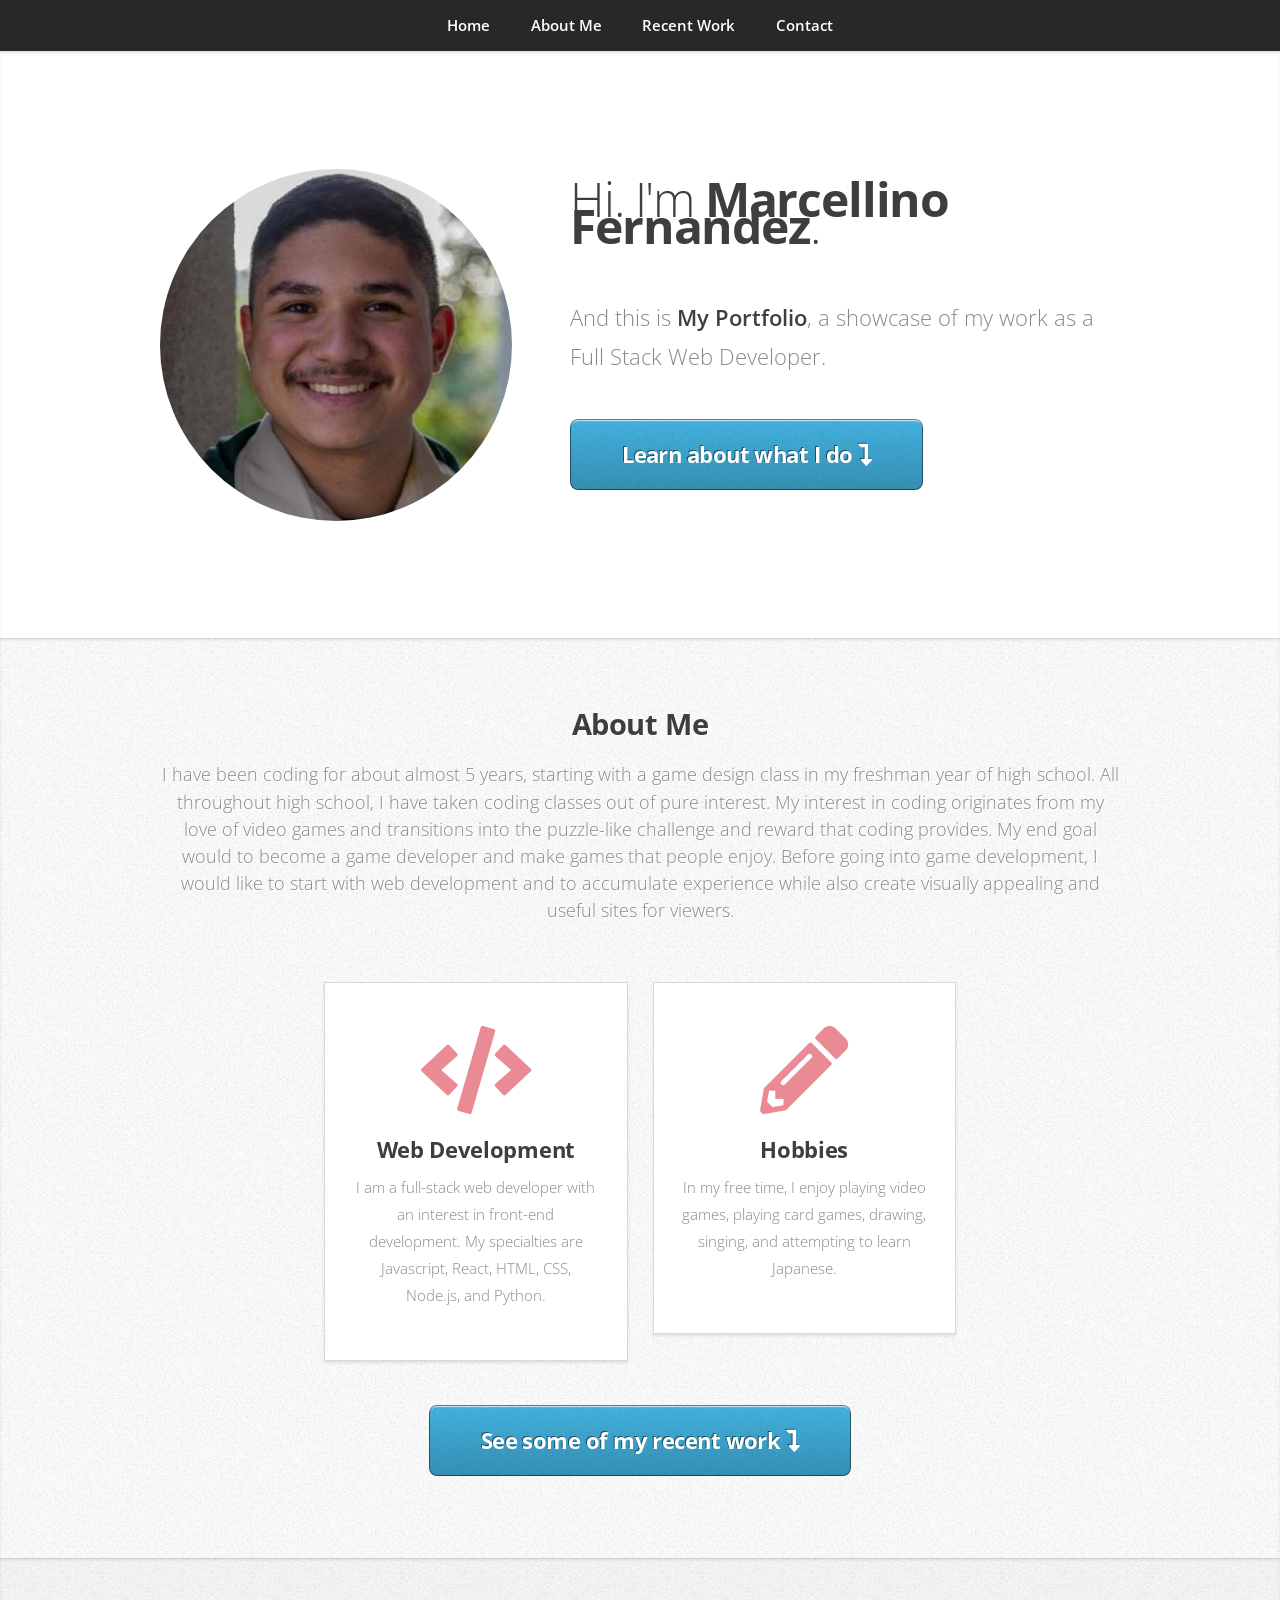
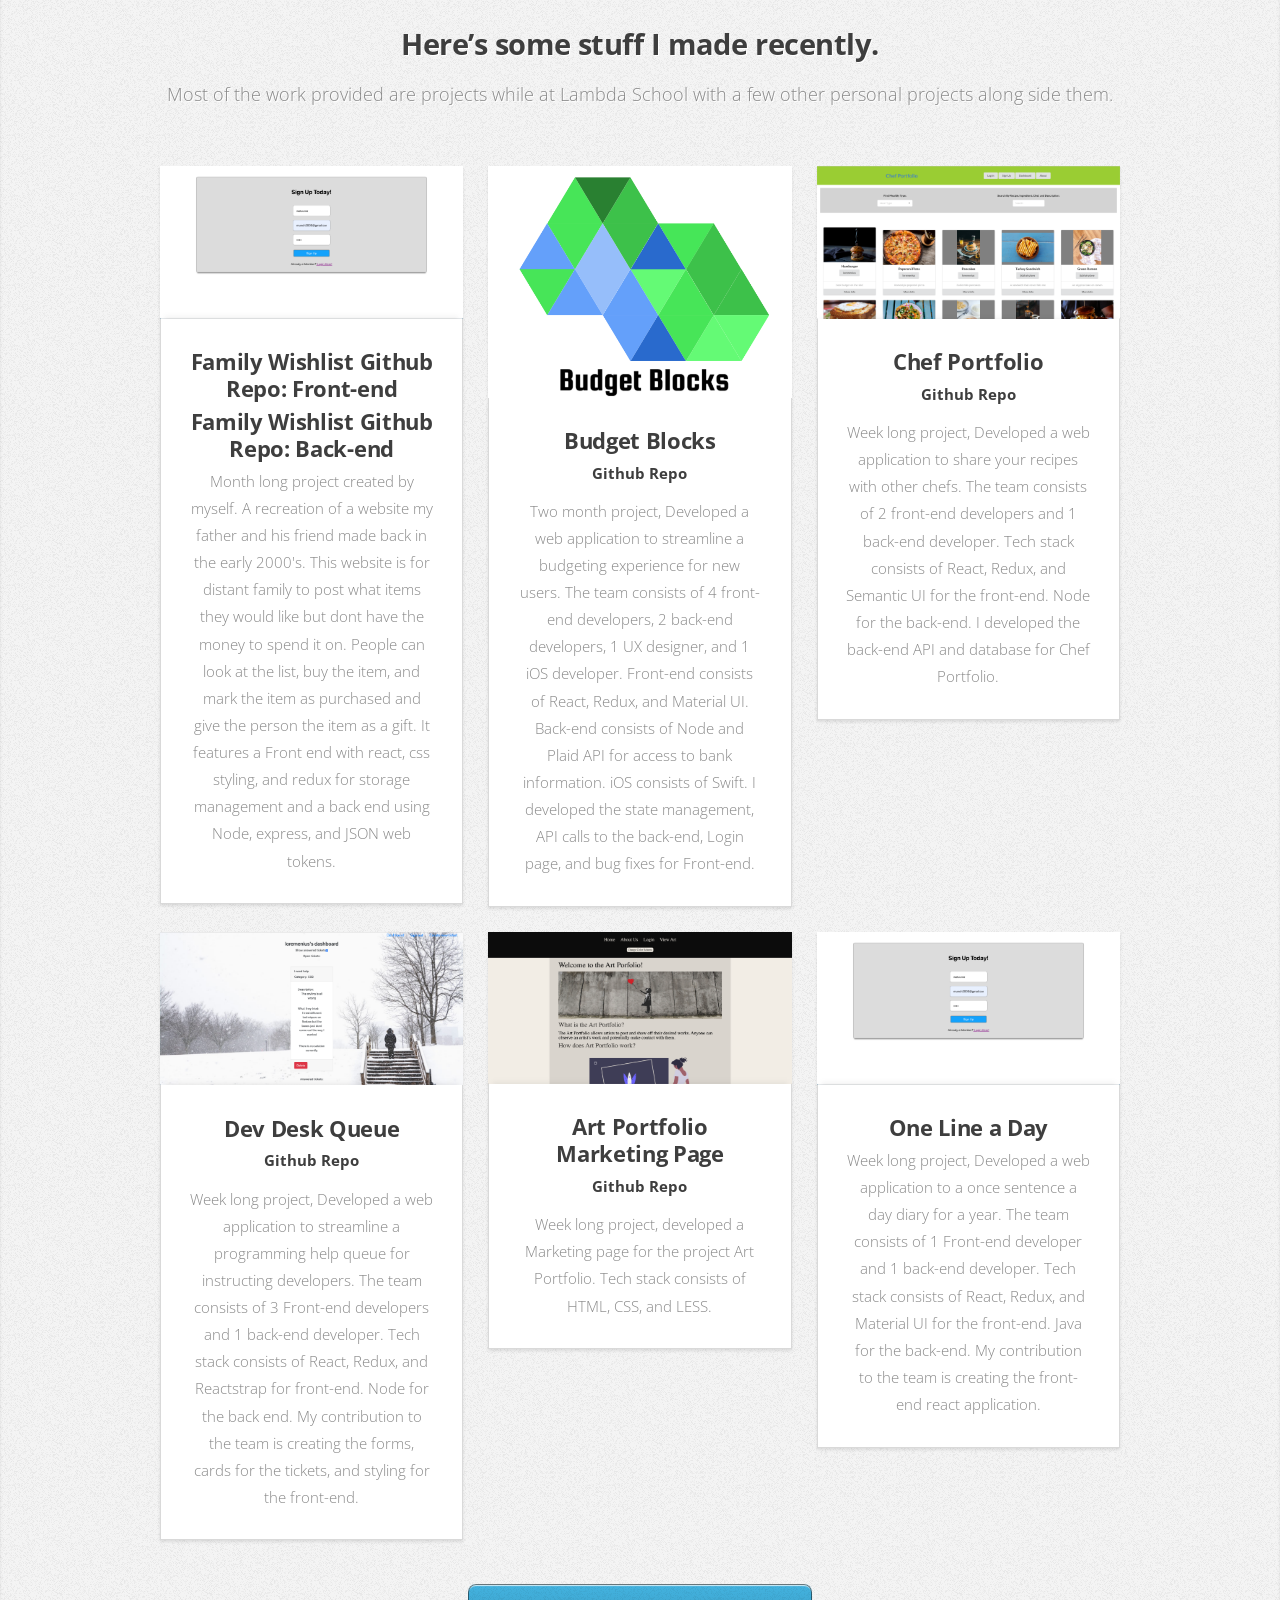
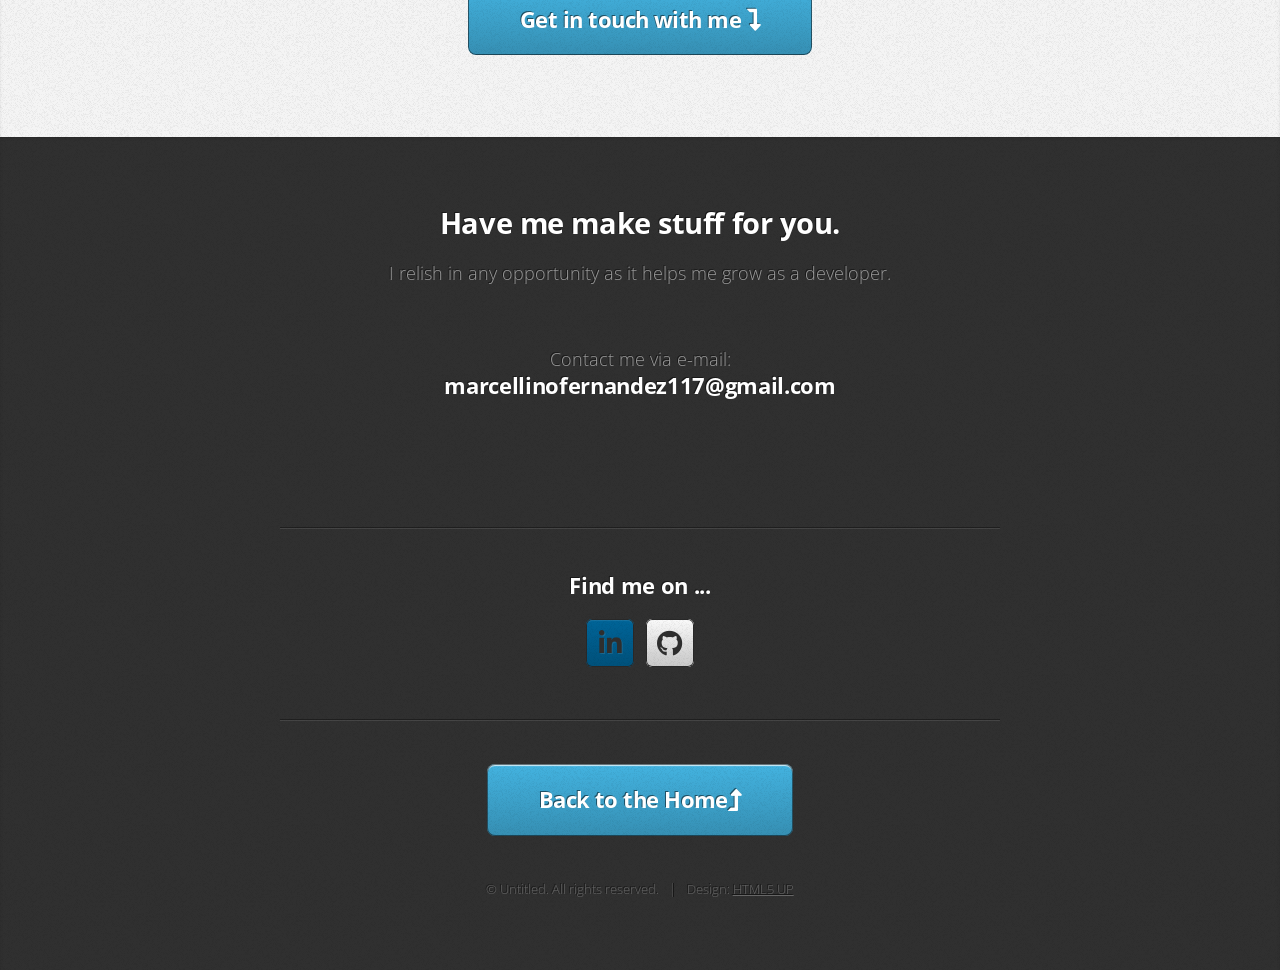
==== commit d22cf9ff: "added card for family wishlist website" ====
--- a/index.html
+++ b/index.html
@@ -87,6 +87,14 @@
 					<div class="row">
 						<div class="col-4 col-6-medium col-12-small">
 							<article class="box style2">
+								<a href="https://front-end-eight-nu.now.sh/" class="image featured"><img src="images/onelineaday.png" alt="" /></a>
+								<h3><a href="https://github.com/Loremenius/familiy-wishlist">Family Wishlist Github Repo: Front-end</a></h3>
+								<h3><a href="https://github.com/Loremenius/whishlist-db">Family Wishlist Github Repo: Back-end</a></h3>
+								<p>Month long project created by myself. A recreation of a website my father and his friend made back in the early 2000's. This website is for distant family to post what items they would like but dont have the money to spend it on. People can look at the list, buy the item, and mark the item as purchased and give the person the item as a gift. It features a Front end with react, css styling, and redux for storage management and a back end using Node, express, and JSON web tokens.</p>
+							</article>
+						</div>
+						<div class="col-4 col-6-medium col-12-small">
+							<article class="box style2">
 								<a href="https://www.budgetblocks.org/" class="image featured"><img src="images/budgetblocks.png" alt="" /></a>
 								<h3>
 									<a href="https://www.budgetblocks.org/">Budget Blocks</a>
